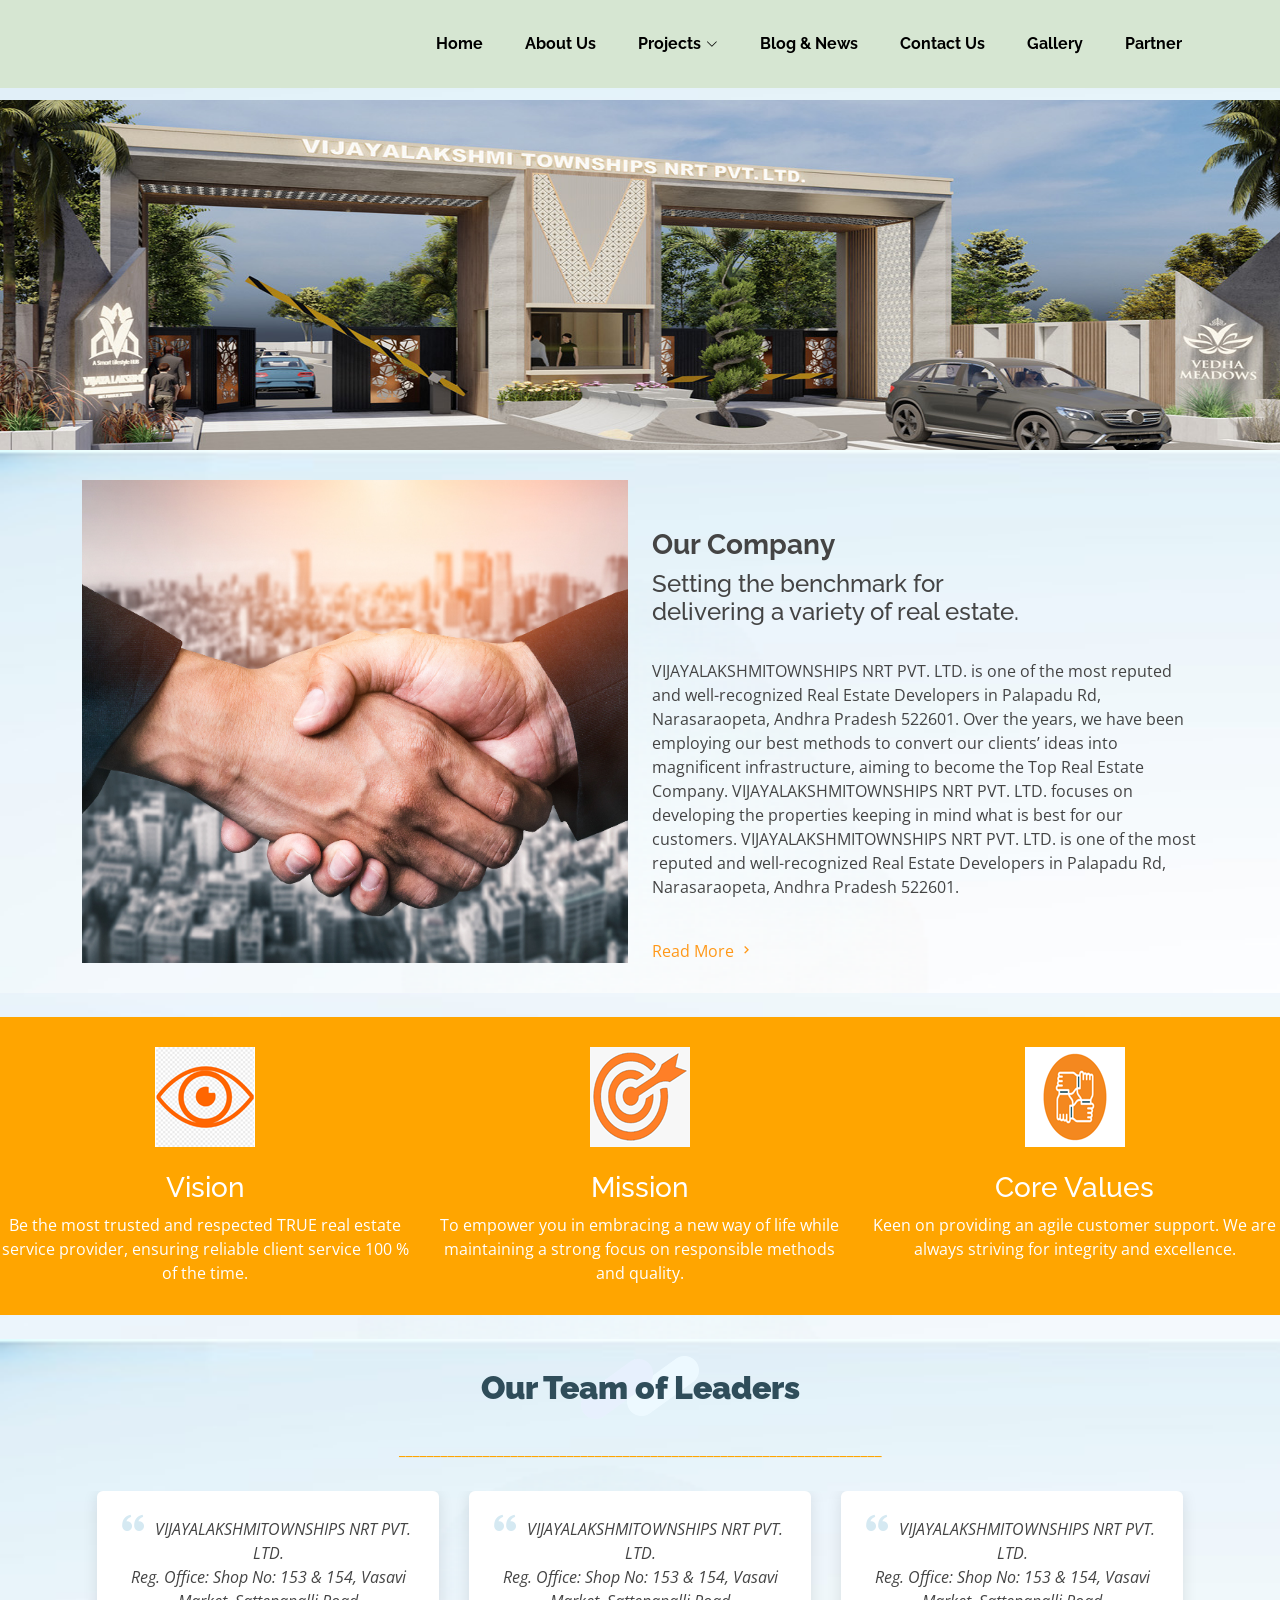
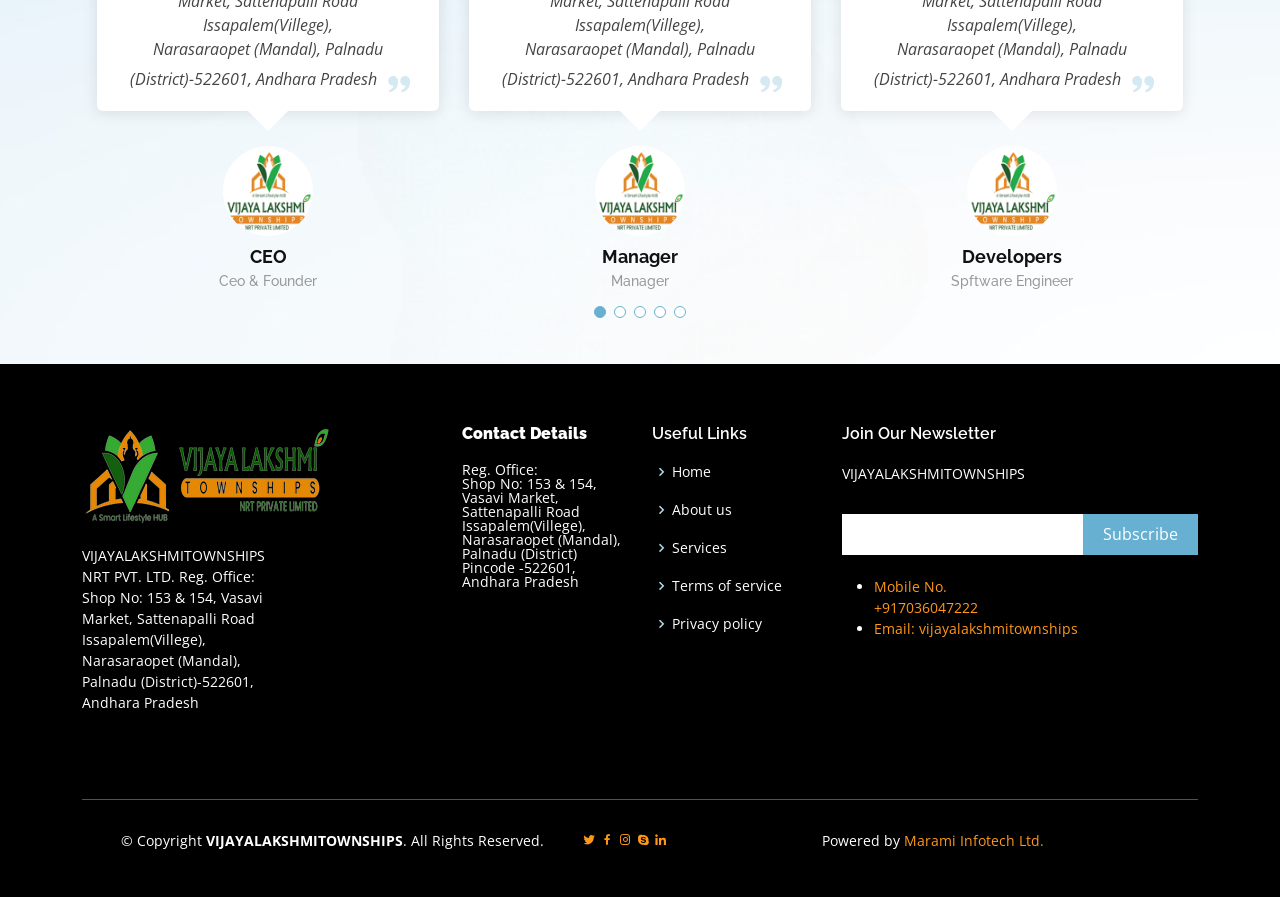
==== aboutus.html @ c3c2157d "AvaniTheme Avanai Theme" ====
<!DOCTYPE html>
<html lang="en">

<head>
  <meta charset="utf-8">
  <meta content="width=device-width, initial-scale=1.0" name="viewport">

  <title>VIJAYALAKSHMITOWNSHIPS NRT PVT. LTD.</title>
  <meta content="" name="description">
  <meta content="" name="keywords">

  <!-- Favicons -->
  <link href="assets/img/favicon.png" rel="icon">
  <link href="assets/img/apple-touch-icon.png" rel="apple-touch-icon">

  <!-- Google Fonts -->
  <link href="https://fonts.googleapis.com/css?family=Open+Sans:300,300i,400,400i,600,600i,700,700i|Raleway:300,300i,400,400i,500,500i,600,600i,700,700i|Poppins:300,300i,400,400i,500,500i,600,600i,700,700i" rel="stylesheet">

  <!-- Vendor CSS Files -->
  <link href="assets/vendor/aos/aos.css" rel="stylesheet">
  <link href="assets/vendor/bootstrap/css/bootstrap.min.css" rel="stylesheet">
  <link href="assets/vendor/bootstrap-icons/bootstrap-icons.css" rel="stylesheet">
  <link href="assets/vendor/boxicons/css/boxicons.min.css" rel="stylesheet">
  <link href="assets/vendor/glightbox/css/glightbox.min.css" rel="stylesheet">
  <link href="assets/vendor/swiper/swiper-bundle.min.css" rel="stylesheet">

  <!-- Template Main CSS File -->
  <link href="assets/css/style.css" rel="stylesheet">

  <!-- =======================================================
  * Template Name: Squadfree - v4.8.1
  * Template URL: https://bootstrapmade.com/squadfree-free-bootstrap-template-creative/
  * Author: BootstrapMade.com
  * License: https://bootstrapmade.com/license/
  ======================================================== -->
</head>

<body style="background-image: url('assets/img/Home/bbbb.png');">


  <!-- ======= Header ======= -->
  <header id="header" class="fixed-top">
    <div class="container d-flex align-items-center justify-content-between">


      <div class="logo">
        <h1 class="text-light">
          <!-- <a href="index.html"><span><img src="apple-touch-icon.png"></span></a></h1> -->
        <!-- Uncomment below if you prefer to use an image logo -->
        <a href="index.html"><img src="assets/img/logo.png" alt="" class="img-fluid"></a>
      </div>

      <nav id="navbar" class="navbar">
        <ul>
          <li><a class="nav-link scrollto active" href="index.html">Home</a></li>
          <li><a class="nav-link scrollto" href="aboutus.html">About Us</a></li>
          <li class="dropdown">
            <a href="Projects.html"><span>Projects</span> <i class="bi bi-chevron-down"></i></a>
            <ul>
              <li><a href="Projects.html">OnGoing Projects</a></li>
              <!-- <li class="dropdown"><a href="#"><span>Deep Drop Down</span> <i class="bi bi-chevron-right"></i></a>
                <ul>
                  <li><a href="#">Deep Drop Down 1</a></li>
                  <li><a href="#">Deep Drop Down 2</a></li>
                  <li><a href="#">Deep Drop Down 3</a></li>
                  <li><a href="#">Deep Drop Down 4</a></li>
                  <li><a href="#">Deep Drop Down 5</a></li>
                </ul>
              </li> -->
              <li><a href="Projects.html">Completed Projects</a></li>
              <!-- <li><a href="#">Drop Down 3</a></li>
              <li><a href="#">Drop Down 4</a></li>     -->
            </ul>
          </li>
          <li><a class="nav-link scrollto" href="BlogNews.html">Blog & News</a></li>
          <li><a class="nav-link scrollto" href="ContactUs.html">Contact Us</a></li>
          
          <li><a class="nav-link scrollto" href="Gallery.html">Gallery</a></li>
          <!-- <li class="dropdown"><a href="#"><span>Resale </span> <i class="bi bi-chevron-down"></i></a>
            <ul>
              <li><a href="#">Drop Down 1</a></li>
              <li class="dropdown"><a href="#"><span>Deep Drop Down</span> <i class="bi bi-chevron-right"></i></a>
                <ul>
                  <li><a href="#">Deep Drop Down 1</a></li>
                  <li><a href="#">Deep Drop Down 2</a></li>
                  <li><a href="#">Deep Drop Down 3</a></li>
                  <li><a href="#">Deep Drop Down 4</a></li>
                  <li><a href="#">Deep Drop Down 5</a></li>
                </ul>
              </li>
              <li><a href="#">Drop Down 2</a></li>
              <li><a href="#">Drop Down 3</a></li>
              <li><a href="#">Drop Down 4</a></li>
            </ul>
          </li> -->
          <!-- <li><a class="nav-link scrollto" href="#">Careers</a></li> -->
          
          <li><a class="nav-link scrollto" href="#">Partner</a></li>
        </ul>
        <i class="bi bi-list mobile-nav-toggle"></i>
      </nav><!-- .navbar -->

    </div>
  </header>
  <!-- End Header -->

<!-- ======= Hero Section ======= -->
  

  <!-- <img src="assets/img/Home/common1.png"  height="100" width="100%" alt=""> -->

  
    <!-- End Hero -->



  <main id="main">
    <img src="assets/img/Home/common.png"  style="height: 350px;margin-top: 100px;" height="100" width="100%" alt="" >


       <!-- ======= About Section ======= -->
       <section id="about" style="background-image: url('assets/img/Home/bbbb.png');">
        <div class="container">
              <div class="row showcase-section">
                <div class="col-md-6">
                  
                  <img src="assets/img/Home/about - Copy.jpg" height="100%" width="100%" alt=""><br>
                </div>
  
                <br>  
                <div class="col-md-6">
                  <div class="about-text"><br><br>
                    <h3><b>Our <span class="color">Company</span></b></h3>
                    <h4>Setting the benchmark for <br>delivering a variety of real estate.</h4><br>
                    <p> VIJAYALAKSHMITOWNSHIPS NRT PVT. LTD. is one of the most reputed and well-recognized Real Estate Developers in Palapadu Rd, 
                      Narasaraopeta, Andhra Pradesh 522601.      
                      Over the years, we have been employing our best methods to convert our clients’ ideas into magnificent infrastructure, 
                      aiming to become the Top Real Estate Company. VIJAYALAKSHMITOWNSHIPS NRT PVT. LTD. focuses on developing the properties keeping in mind 
                      what is best for our customers.
                      VIJAYALAKSHMITOWNSHIPS NRT PVT. LTD. is one of the most reputed and well-recognized Real Estate Developers in Palapadu Rd, 
                      Narasaraopeta, Andhra Pradesh 522601.
                      </p>		<br>	
                      
                      <div>
                        
                        <a href="aboutus.html" >Read More <i class="bx bx-chevron-right"></i> </a>				<br>						
                      </div>
                  </div>
                </div>
              </div>
            </div>
          
        </div>
      </section> <br>
      <!-- End About Section -->

          <!-- ======= Services Section ======= -->
          <section id="about" style="background-color: orange;" >
            <div class="row">
              <div class="col-md-4" style="text-align:center;color:white;">
                <img src="assets/img/Home/vision.png"><br><br>
                <h3>Vision</h3>
                  Be the most trusted and respected TRUE real estate service provider, ensuring reliable client service 100 % of the time.
              </div>
              <div class="col-md-4" style="text-align:center;color:white;">
                <img src="assets/img/Home/mission.png"><br><br>
                <h3>Mission</h3>
                 To empower you in embracing a new way of life while maintaining a strong focus on responsible methods and quality.
              </div>
              <div class="col-md-4" style="text-align:center;color:white;">
                <img src="assets/img/Home/core.png"><br><br>
                <h3>Core Values</h3>
                    Keen on providing an agile customer support. We are always striving for integrity and excellence.
              </div>
            </div>
                  
          </section>
     
    </section><br>
    <!-- End Services Section -->
      
<!-- ======= Testimonials Section ======= -->
<section id="testimonials" class="testimonials section-bg" style="background-image: url('assets/img/Home/bbbb.png');">
  <div class="container">

    <div class="section-title" data-aos="fade-in" data-aos-delay="100">
      <h2><b>Our Team of Leaders</b></h2>
      <p style="color: orange;">
        <b>_____________________________________________________________________</b></p>
    </div>

    <div class="testimonials-slider swiper" data-aos="fade-up" data-aos-delay="100">
      <div class="swiper-wrapper">

        <div class="swiper-slide">
          <div class="testimonial-item">
            <p>
              <i class="bx bxs-quote-alt-left quote-icon-left"></i>
              VIJAYALAKSHMITOWNSHIPS NRT PVT. LTD.<br>
        Reg. Office: Shop No: 153 & 154, Vasavi Market, Sattenapalli Road Issapalem(Villege),<br>
        Narasaraopet (Mandal), Palnadu (District)-522601, Andhara Pradesh
              <i class="bx bxs-quote-alt-right quote-icon-right"></i>
            </p>
            <img src="assets/img/testimonials/testimonials-1.jpg" class="testimonial-img" alt="">
            <h3>CEO</h3>
            <h4>Ceo &amp; Founder</h4>
          </div>
        </div><!-- End testimonial item -->

        <div class="swiper-slide">
          <div class="testimonial-item">
            <p>
              <i class="bx bxs-quote-alt-left quote-icon-left"></i>
              VIJAYALAKSHMITOWNSHIPS NRT PVT. LTD.<br>
        Reg. Office: Shop No: 153 & 154, Vasavi Market, Sattenapalli Road Issapalem(Villege),<br>
        Narasaraopet (Mandal), Palnadu (District)-522601, Andhara Pradesh
              <i class="bx bxs-quote-alt-right quote-icon-right"></i>
            </p>
            <img src="assets/img/testimonials/testimonials-2.jpg" class="testimonial-img" alt="">
            <h3>Manager</h3>
            <h4>Manager</h4>
          </div>
        </div><!-- End testimonial item -->

        <div class="swiper-slide">
          <div class="testimonial-item">
            <p>
              <i class="bx bxs-quote-alt-left quote-icon-left"></i>
              VIJAYALAKSHMITOWNSHIPS NRT PVT. LTD.<br>
        Reg. Office: Shop No: 153 & 154, Vasavi Market, Sattenapalli Road Issapalem(Villege),<br>
        Narasaraopet (Mandal), Palnadu (District)-522601, Andhara Pradesh
              <i class="bx bxs-quote-alt-right quote-icon-right"></i>
            </p>
            <img src="assets/img/testimonials/testimonials-3.jpg" class="testimonial-img" alt="">
            <h3>Developers</h3>
            <h4>Spftware Engineer</h4>
          </div>
        </div><!-- End testimonial item -->

        <div class="swiper-slide">
          <div class="testimonial-item">
            <p>
              <i class="bx bxs-quote-alt-left quote-icon-left"></i>
              VIJAYALAKSHMITOWNSHIPS NRT PVT. LTD.<br>
        Reg. Office: Shop No: 153 & 154, Vasavi Market, Sattenapalli Road Issapalem(Villege),<br>
        Narasaraopet (Mandal), Palnadu (District)-522601, Andhara Pradesh
              <i class="bx bxs-quote-alt-right quote-icon-right"></i>
            </p>
            <img src="assets/img/testimonials/testimonials-4.jpg" class="testimonial-img" alt="">
            <h3>Dr. XYZ</h3>
            <h4>Doctor</h4>
          </div>
        </div><!-- End testimonial item -->

        <div class="swiper-slide">
          <div class="testimonial-item">
            <p>
              <i class="bx bxs-quote-alt-left quote-icon-left"></i>
              VIJAYALAKSHMITOWNSHIPS NRT PVT. LTD.<br>
              Reg. Office: Shop No: 153 & 154, Vasavi Market, Sattenapalli Road Issapalem(Villege),<br>
              Narasaraopet (Mandal), Palnadu (District)-522601, Andhara Pradesh
              <i class="bx bxs-quote-alt-right quote-icon-right"></i>
            </p>
            <img src="assets/img/testimonials/testimonials-5.jpg" class="testimonial-img" alt="">
            <h3>ABC</h3>
            <h4>Engineer</h4>
          </div>
        </div><!-- End testimonial item -->

      </div>
      <div class="swiper-pagination">
        
      </div>
    </div>

  </div>
</section>
<!-- End Testimonials Section -->


  
  <!-- ======= Footer ======= -->
  <footer id="footer">
    <div class="footer-top">
      <div class="container">
        <div class="row">

          <!-- <div class="col-lg-4 col-md-6">
            <div class="footer-info">
              <h3>VIJAYALAKSHMITOWNSHIPS</h3>
              <p class="pb-3"><em>Reg. Office: Shop No: 153 & 154, Vasavi Market, Sattenapalli Road
                Issapalem(Villege), Narasaraopet (Mandal), Palnadu (District)-522601, Andhara Pradesh</em></p>
              <p>
                <strong>Phone:</strong> +917036047222 , 7036047333<br>
                <strong>Email:</strong> info@vijayalakshmitownships.com<br>
              </p>
              <div class="social-links mt-3">
                <a href="#" class="twitter"><i class="bx bxl-twitter"></i></a>
                <a href="#" class="facebook"><i class="bx bxl-facebook"></i></a>
                <a href="#" class="instagram"><i class="bx bxl-instagram"></i></a>
                <a href="#" class="google-plus"><i class="bx bxl-skype"></i></a>
                <a href="#" class="linkedin"><i class="bx bxl-linkedin"></i></a>
              </div>
            </div>
          </div> -->
          <div class="col-lg-2 col-md-6 footer-links">
            
             <img src="assets/img/logot.png" class="testimonial-img" alt="" ><br>
            <ul>
              <li>
              
                <p>
                  <br>
                  VIJAYALAKSHMITOWNSHIPS NRT PVT. LTD.
                  Reg. Office: Shop No: 153 & 154, Vasavi Market, Sattenapalli Road Issapalem(Villege),
                  Narasaraopet (Mandal), Palnadu (District)-522601, Andhara Pradesh
                </p>
                </li>
              
            </ul>
          </div>

          <div class="col-lg-2 col-md-6 footer-links"></div>

          <div class="col-lg-2 col-md-6 footer-links">
            <h4><b> Contact Details</b></h4>
            <ul>
              <li><a href="https://goo.gl/maps/hcLhwtPkvPHZro9MA">Reg. Office: <br>
                Shop No: 153 & 154, <br>
                Vasavi Market, <br>
                Sattenapalli Road<br>
                Issapalem(Villege), <br>
                Narasaraopet (Mandal),<br>
                Palnadu (District)<br>
                Pincode -522601,<br>
                 Andhara Pradesh</a></li>
              <!-- <li>
                
                <a href="tel:+917036047222">Mobile No.<br>+917036047222</a></li>
              <li>
               
                <a href="mailto:info@vijayalakshmitownships.com">Email: vijayalakshmitownships</a><br></li> -->
            </ul>
            
          </div>
          <div class="col-lg-2 col-md-6 footer-links">
            <h4>Useful Links</h4>
            <ul>
              <li><i class="bx bx-chevron-right"></i> <a href="#">Home</a></li>
              <li><i class="bx bx-chevron-right"></i> <a href="#">About us</a></li>
              <li><i class="bx bx-chevron-right"></i> <a href="#">Services</a></li>
              <li><i class="bx bx-chevron-right"></i> <a href="#">Terms of service</a></li>
              <li><i class="bx bx-chevron-right"></i> <a href="#">Privacy policy</a></li>
            </ul>
          </div>

          <!-- <div class="col-lg-2 col-md-6 footer-links">
            <h4>Our Services</h4>
            <ul>
              <li><i class="bx bx-chevron-right"></i> <a href="#">Web Design</a></li>
              <li><i class="bx bx-chevron-right"></i> <a href="#">Web Development</a></li>
              <li><i class="bx bx-chevron-right"></i> <a href="#">Product Management</a></li>
              <li><i class="bx bx-chevron-right"></i> <a href="#">Marketing</a></li>
              <li><i class="bx bx-chevron-right"></i> <a href="#">Graphic Design</a></li>
            </ul>
          </div> -->

          <div class="col-lg-4 col-md-6 footer-newsletter">
            <h4>Join Our Newsletter</h4>
            <p>VIJAYALAKSHMITOWNSHIPS</p>
            <form action="" method="post">
              <input type="email" name="email"><input type="submit" value="Subscribe">
            </form>
            <div>
              <ul>
                <br>
              <li>
                <!-- <i class="bx bx-chevron-right"></i> -->
                <a href="tel:+917036047222">Mobile No.<br>+917036047222</a></li>
              <li>
                <!-- <i class="bx bx-chevron-right"></i>  -->
                <a href="mailto:info@vijayalakshmitownships.com">Email: vijayalakshmitownships</a><br></li>
              </ul>
            </div>
          
            <!-- <div class="social-links mt-3">
              <a href="#" class="twitter"><i class="bx bxl-twitter"></i></a>
              <a href="#" class="facebook"><i class="bx bxl-facebook"></i></a>
              <a href="#" class="instagram"><i class="bx bxl-instagram"></i></a>
              <a href="#" class="google-plus"><i class="bx bxl-skype"></i></a>
              <a href="#" class="linkedin"><i class="bx bxl-linkedin"></i></a>
            </div> -->
          </div>

        </div>
      </div>
    </div>

    
    <div class="container">
      <div class="copyright">
        <div style="display: flex;">
          <div style="flex-grow: 1;">&copy; Copyright <strong><span>VIJAYALAKSHMITOWNSHIPS</span></strong>. All Rights Reserved.</div>
          <div class="social-links">
            <a href="#" class="twitter"><i class="bx bxl-twitter"></i></a>
            <a href="#" class="facebook"><i class="bx bxl-facebook"></i></a>
            <a href="#" class="instagram"><i class="bx bxl-instagram"></i></a>
            <a href="#" class="google-plus"><i class="bx bxl-skype"></i></a>
            <a href="#" class="linkedin"><i class="bx bxl-linkedin"></i></a>
          </div>
           <div style="flex-grow: 4;">Powered by <a href="https://marami.biz/">Marami Infotech Ltd. </p></div>
      
      </div>
    </div>

  </footer><!-- End Footer -->

  <a href="#" class="back-to-top d-flex align-items-center justify-content-center"><i class="bi bi-arrow-up-short"></i></a>

  <!-- Vendor JS Files -->
  <script src="assets/vendor/purecounter/purecounter_vanilla.js"></script>
  <script src="assets/vendor/aos/aos.js"></script>
  <script src="assets/vendor/bootstrap/js/bootstrap.bundle.min.js"></script>
  <script src="assets/vendor/glightbox/js/glightbox.min.js"></script>
  <script src="assets/vendor/isotope-layout/isotope.pkgd.min.js"></script>
  <script src="assets/vendor/swiper/swiper-bundle.min.js"></script>
  <script src="assets/vendor/php-email-form/validate.js"></script>

  <!-- Template Main JS File -->
  <script src="assets/js/main.js"></script>

</body>

</html>
---- assets/css/style.css ----
/**
* Template Name: Squadfree - v4.8.1
* Template URL: https://bootstrapmade.com/squadfree-free-bootstrap-template-creative/
* Author: BootstrapMade.com
* License: https://bootstrapmade.com/license/
*/

/*--------------------------------------------------------------
# General
--------------------------------------------------------------*/
body {
  font-family: "Open Sans", sans-serif;
  color: #444444;
}

a {
  text-decoration: none;
  color: #ff9818;
}

a:hover {
  color: #ff9818;
  text-decoration: none;
}

h1,
h2,
h3,
h4,
h5,
h6 {
  font-family: "Raleway", sans-serif;
}

#main {
  margin-top: 0px;
}

/*--------------------------------------------------------------
# Back to top button
--------------------------------------------------------------*/
.back-to-top {
  position: fixed;
  visibility: hidden;
  opacity: 0;
  right: 15px;
  bottom: 15px;
  z-index: 998;
  background: #ff9818;
  width: 40px;
  height: 40px;
  border-radius: 50px;
  transition: all 0.4s;
}

.back-to-top i {
  font-size: 24px;
  color: #fff;
  line-height: 0;
}

.back-to-top:hover {
  background: #ff9818;
  color: #fff;
}

.back-to-top.active {
  visibility: visible;
  opacity: 1;
}

/*--------------------------------------------------------------
# Disable aos animation delay on mobile devices
--------------------------------------------------------------*/
@media screen and (max-width: 768px) {
  [data-aos-delay] {
    transition-delay: 0 !important;
  }
}

/*--------------------------------------------------------------
# Header
--------------------------------------------------------------*/
#header {
  transition: all 0.5s;
  z-index: 997;
  transition: all 0.5s;
  padding: 24px 0;
  background: rgb(214, 230, 210);
}

#header.header-transparent {
  background: transparent;
}

#header.header-scrolled {
  background: #f8bb71;
  padding: 12px;
}

#header .logo h1 {
  font-size: 24px;
  margin: 0;
  line-height: 1;
  font-weight: 1000;
  letter-spacing: 1px;
  font-family: "Poppins", sans-serif;
  text-transform: uppercase;
}

#header .logo h1 a,
#header .logo h1 a:hover {
  color: #fff;
  text-decoration: none;
}

#header .logo img {
  padding: 0;
  margin: 0;
  max-height: 70px;
}

@media (max-width: 768px) {
  #header.header-scrolled {
    padding: 15px 0;
  }
}

/*--------------------------------------------------------------
# Navigation Menu
--------------------------------------------------------------*/
/**
* Desktop Navigation 
*/
.navbar {
  padding: 0;
}

.navbar ul {
  margin: 0;
  padding: 0;
  display: flex;
  list-style: none;
  align-items: center;
}

.navbar li {
  position: relative;
}

.navbar a,
.navbar a:focus {
  display: flex;
  align-items: center;
  justify-content: space-between;
  padding: 8px 16px;
  margin-left: 10px;
  font-family: "Raleway", sans-serif;
  font-size: 16px;
  font-weight: 700;
  color: #000;
  white-space: nowrap;
  transition: 0.8s;
}

.navbar a i,
.navbar a:focus i {
  font-size: 12px;
  line-height: 0;
  margin-left: 5px;
}

.navbar a:hover,
.navbar .active,
.navbar .active:focus,
.navbar li:hover>a {
  background: rgb(255 255 255 / 0%);
}

.navbar .dropdown ul {
  display: block;
  position: absolute;
  left: 10px;
  top: calc(100% + 30px);
  margin: 0;
  padding: 10px 0;
  z-index: 99;
  opacity: 0;
  visibility: hidden;
  background: #fff;
  box-shadow: 0px 0px 30px rgba(127, 137, 161, 0.25);
  transition: 0.3s;
}

.navbar .dropdown ul li {
  min-width: 200px;
}

.navbar .dropdown ul a {
  padding: 10px 20px;
  font-size: 15px;
  text-transform: none;
  font-weight: 600;
  color: #2f4d5a;
}

.navbar .dropdown ul a i {
  font-size: 12px;
}

.navbar .dropdown ul a:hover,
.navbar .dropdown ul .active:hover,
.navbar .dropdown ul li:hover>a {
  color: #ff9818;
}

.navbar .dropdown:hover>ul {
  opacity: 1;
  top: 100%;
  visibility: visible;
}

.navbar .dropdown .dropdown ul {
  top: 0;
  left: calc(100% - 30px);
  visibility: hidden;
}

.navbar .dropdown .dropdown:hover>ul {
  opacity: 1;
  top: 0;
  left: 100%;
  visibility: visible;
}

@media (max-width: 1366px) {
  .navbar .dropdown .dropdown ul {
    left: -90%;
  }

  .navbar .dropdown .dropdown:hover>ul {
    left: -100%;
  }
}

/**
* Mobile Navigation 
*/
.mobile-nav-toggle {
  color: #fff;
  font-size: 28px;
  cursor: pointer;
  display: none;
  line-height: 0;
  transition: 0.5s;
}

@media (max-width: 991px) {
  .mobile-nav-toggle {
    display: block;
  }

  .navbar ul {
    display: none;
  }
}

.navbar-mobile {
  position: fixed;
  overflow: hidden;
  top: 0;
  right: 0;
  left: 0;
  bottom: 0;
  background: #ff9818;
  transition: 0.3s;
}

.navbar-mobile .mobile-nav-toggle {
  position: absolute;
  top: 15px;
  right: 15px;
}

.navbar-mobile ul {
  display: block;
  position: absolute;
  top: 55px;
  right: 15px;
  bottom: 15px;
  left: 15px;
  padding: 10px 0;
  background-color: #fff;
  overflow-y: auto;
  transition: 0.3s;
}

.navbar-mobile a,
.navbar-mobile a:focus {
  padding: 10px 20px;
  font-size: 15px;
  color: #2f4d5a;
}

.navbar-mobile a:hover,
.navbar-mobile .active,
.navbar-mobile li:hover>a {
  color: #ff9818;
}

.navbar-mobile .getstarted,
.navbar-mobile .getstarted:focus {
  margin: 15px;
}

.navbar-mobile .dropdown ul {
  position: static;
  display: none;
  margin: 10px 20px;
  padding: 10px 0;
  z-index: 99;
  opacity: 1;
  visibility: visible;
  background: #fff;
  box-shadow: 0px 0px 30px rgba(127, 137, 161, 0.25);
}

.navbar-mobile .dropdown ul li {
  min-width: 200px;
}

.navbar-mobile .dropdown ul a {
  padding: 10px 20px;
}

.navbar-mobile .dropdown ul a i {
  font-size: 12px;
}

.navbar-mobile .dropdown ul a:hover,
.navbar-mobile .dropdown ul .active:hover,
.navbar-mobile .dropdown ul li:hover>a {
  color: #67b0d1;
}

.navbar-mobile .dropdown>.dropdown-active {
  display: block;
}

/*--------------------------------------------------------------
# Hero Section
--------------------------------------------------------------*/
#hero {
  width: 100%;
  height: 100vh;
  background: linear-gradient(rgba(55, 142, 181, 0.5), rgba(55, 142, 181, 0.2)), url("../img/hero-bg.jpg") top center;
  background-size: cover;
  position: relative;
  margin-bottom: -90px;
}

#hero .hero-container {
  position: absolute;
  bottom: 0;
  top: 0;
  left: 0;
  right: 0;
  display: flex;
  justify-content: center;
  align-items: center;
  flex-direction: column;
  text-align: center;
}

#hero h1 {
  margin: 0 0 10px 0;
  font-size: 50px;
  font-weight: 200;
  line-height: 56px;
  text-transform: uppercase;
  color: #fff;
  text-shadow: -1px 0 2px #2f4d5a;
}

#hero h2 {
  color: #fff;
  margin-bottom: 50px;
  font-size: 20px;
  text-transform: uppercase;
  font-weight: 200;
  text-shadow: -1px 0 2px #2f4d5a;
}

#hero .btn-get-started {
  font-size: 36px;
  display: inline-block;
  padding: 4px 0;
  border-radius: 50px;
  transition: 0.3s ease-in-out;
  margin: 10px;
  width: 64px;
  height: 64px;
  text-align: center;
  border: 2px solid #fff;
  color: #fff;
}

#hero .btn-get-started:hover {
  padding-top: 8px;
  background: rgba(255, 255, 255, 0.15);
}

@media (min-width: 1024px) {
  #hero {
    background-attachment: fixed;
  }
}

@media (max-width: 768px) {
  #hero h1 {
    font-size: 28px;
    line-height: 36px;
  }

  #hero h2 {
    font-size: 18px;
    line-height: 24px;
    margin-bottom: 30px;
  }
}

/*--------------------------------------------------------------
# Sections General
--------------------------------------------------------------*/
section {
  padding: 30px 0;
  overflow: hidden;
}

.section-bg {
  background-color: #f4f9fc;
}

.section-title {
  text-align: center;
  padding-bottom: 30px;
}

.section-title h2 {
  font-size: 32px;
  font-weight: bold;
  position: relative;
  margin-bottom: 30px;
  color: #2f4d5a;
  z-index: 2;
}

.section-title h2::after {
  content: "";
  position: absolute;
  left: 50%;
  top: 50%;
  transform: translate(-50%, -50%);
  width: 122px;
  height: 66px;
  background: url(../img/section-title-bg.png) no-repeat;
  z-index: -1;
}

.section-title p {
  margin-bottom: 0;
}

/*--------------------------------------------------------------
# Breadcrumbs
--------------------------------------------------------------*/
.breadcrumbs {
  padding: 15px 0;
  background-color: #f8fbfd;
  min-height: 40px;
}

.breadcrumbs h2 {
  font-size: 24px;
  font-weight: 300;
}

.breadcrumbs ol {
  display: flex;
  flex-wrap: wrap;
  list-style: none;
  padding: 0;
  margin: 0;
  font-size: 14px;
}

.breadcrumbs ol li+li {
  padding-left: 10px;
}

.breadcrumbs ol li+li::before {
  display: inline-block;
  padding-right: 10px;
  color: #6c757d;
  content: "/";
}

@media (max-width: 768px) {
  .breadcrumbs .d-flex {
    display: block !important;
  }

  .breadcrumbs ol {
    display: block;
  }

  .breadcrumbs ol li {
    display: inline-block;
  }
}

/*--------------------------------------------------------------
# About
--------------------------------------------------------------*/
.about {
  background: url("../img/about-bg.jpg") center center no-repeat;
  background-size: cover;
  padding: 60px 0;
  position: relative;
}

.about::before {
  content: "";
  position: absolute;
  left: 0;
  right: 0;
  top: 0;
  bottom: 0;
  background: rgba(255, 255, 255, 0.75);
  z-index: 9;
}

.about .container {
  position: relative;
  z-index: 10;
}

.about .content {
  padding: 30px 30px 30px 0;
}

.about .content h3 {
  font-weight: 700;
  font-size: 34px;
  color: #2f4d5a;
  margin-bottom: 30px;
}

.about .content p {
  margin-bottom: 30px;
}

.about .content .about-btn {
  display: inline-block;
  background: #67b0d1;
  padding: 6px 44px 8px 30px;
  color: #fff;
  border-radius: 50px;
  transition: 0.3s;
  position: relative;
}

.about .content .about-btn i {
  font-size: 18px;
  position: absolute;
  right: 18px;
  top: 9px;
}

.about .content .about-btn:hover {
  background: #7bbad7;
}

.about .icon-boxes .icon-box {
  margin-top: 30px;
}

.about .icon-boxes .icon-box i {
  font-size: 40px;
  color: #67b0d1;
  margin-bottom: 10px;
}

.about .icon-boxes .icon-box h4 {
  font-size: 20px;
  font-weight: 700;
  margin: 0 0 10px 0;
}

.about .icon-boxes .icon-box p {
  font-size: 15px;
  color: #848484;
}

@media (max-width: 1200px) {
  .about .content {
    padding-right: 0;
  }
}

@media (max-width: 768px) {
  .about {
    text-align: center;
  }
}

/*--------------------------------------------------------------
# Services
--------------------------------------------------------------*/
.services .icon-box {
  padding: 20px;
  position: relative;
  overflow: hidden;
  background: #fff;
  box-shadow: 0 0 29px 0 rgba(68, 88, 144, 0.12);
  transition: all 0.3s ease-in-out;
  border-radius: 6px;
  z-index: 1;
}

.services .icon-box::before {
  content: "";
  position: absolute;
  background: white;
  right: 0;
  left: 0;
  bottom: 0;
  top: 100%;
  transition: all 0.3s;
  z-index: -1;
}

.services .icon-box:hover::before {
  background: #67b0d1;
  top: 0;
  border-radius: 0px;
}

.services .icon {
  margin-bottom: 15px;
}

.services .icon i {
  font-size: 48px;
  line-height: 1;
  color: #67b0d1;
  transition: all 0.3s ease-in-out;
}

.services .title {
  font-weight: 700;
  margin-bottom: 15px;
  font-size: 18px;
}

.services .title a {
  color: #111;
}

.services .description {
  font-size: 15px;
  line-height: 28px;
  margin-bottom: 0;
}

.services .icon-box:hover .title a,
.services .icon-box:hover .description {
  color: #fff;
}

.services .icon-box:hover .icon i {
  color: #fff;
}

/*--------------------------------------------------------------
# Counts
--------------------------------------------------------------*/
.counts {
  padding-bottom: 30px;
}

.counts .count-box {
  padding: 30px;
  width: 100%;
}

.counts .count-box i {
  display: block;
  font-size: 44px;
  color: #67b0d1;
  float: left;
  line-height: 0;
}

.counts .count-box span {
  font-size: 48px;
  line-height: 40px;
  display: block;
  font-weight: 700;
  color: #2f4d5a;
  margin-left: 60px;
}

.counts .count-box p {
  padding: 15px 0 0 0;
  margin: 0 0 0 60px;
  font-family: "Raleway", sans-serif;
  font-size: 14px;
  color: #49788c;
}

.counts .count-box a {
  font-weight: 600;
  display: block;
  margin-top: 20px;
  color: #49788c;
  font-size: 15px;
  font-family: "Poppins", sans-serif;
  transition: ease-in-out 0.3s;
}

.counts .count-box a:hover {
  color: #6e9fb4;
}

/*--------------------------------------------------------------
# Cta
--------------------------------------------------------------*/
.cta {
  background: linear-gradient(rgba(103, 176, 209, 0.8), rgba(103, 176, 209, 0.8)), url("../img/cta-bg.jpg") fixed center center;
  background-size: cover;
  padding: 60px 0;
}

.cta h3 {
  color: #fff;
  font-size: 28px;
  font-weight: 700;
}

.cta p {
  color: #fff;
}

.cta .cta-btn {
  font-family: "Raleway", sans-serif;
  text-transform: uppercase;
  font-weight: 500;
  font-size: 16px;
  letter-spacing: 1px;
  display: inline-block;
  padding: 8px 28px;
  border-radius: 25px;
  transition: 0.5s;
  margin-top: 10px;
  border: 2px solid rgba(255, 255, 255, 0.5);
  color: #fff;
}

.cta .cta-btn:hover {
  border-color: #fff;
}

/*--------------------------------------------------------------
# Portfolio
--------------------------------------------------------------*/
.portfolio .portfolio-item {
  margin-bottom: 30px;
}

.portfolio #portfolio-flters {
  padding: 0;
  margin: 0 auto 35px auto;
  list-style: none;
  text-align: center;
  background: #ecf5f9;
  border-radius: 50px;
  padding: 2px 15px;
}

.portfolio #portfolio-flters li {
  cursor: pointer;
  display: inline-block;
  padding: 10px 15px 8px 15px;
  font-size: 14px;
  font-weight: 600;
  line-height: 1;
  text-transform: uppercase;
  color: #2f4d5a;
  margin-bottom: 5px;
  transition: all 0.3s ease-in-out;
}

.portfolio #portfolio-flters li:hover,
.portfolio #portfolio-flters li.filter-active {
  color: #67b0d1;
}

.portfolio #portfolio-flters li:last-child {
  margin-right: 0;
}

.portfolio .portfolio-wrap {
  transition: 0.3s;
  position: relative;
  overflow: hidden;
  z-index: 1;
}

.portfolio .portfolio-wrap::before {
  content: "";
  background: rgba(255, 255, 255, 0.5);
  position: absolute;
  left: 0;
  right: 0;
  top: 0;
  bottom: 0;
  transition: all ease-in-out 0.3s;
  z-index: 2;
  opacity: 0;
}

.portfolio .portfolio-wrap .portfolio-links {
  opacity: 1;
  left: 0;
  right: 0;
  bottom: -60px;
  z-index: 3;
  position: absolute;
  transition: all ease-in-out 0.3s;
  display: flex;
  justify-content: center;
}

.portfolio .portfolio-wrap .portfolio-links a {
  color: #fff;
  font-size: 28px;
  text-align: center;
  background: rgba(103, 176, 209, 0.75);
  transition: 0.3s;
  width: 50%;
}

.portfolio .portfolio-wrap .portfolio-links a:hover {
  background: rgba(103, 176, 209, 0.95);
}

.portfolio .portfolio-wrap .portfolio-links a+a {
  border-left: 1px solid #8ec4dd;
}

.portfolio .portfolio-wrap:hover::before {
  top: 0;
  left: 0;
  right: 0;
  bottom: 0;
  opacity: 1;
}

.portfolio .portfolio-wrap:hover .portfolio-links {
  opacity: 1;
  bottom: 0;
}

/*--------------------------------------------------------------
# Portfolio Details
--------------------------------------------------------------*/
.portfolio-details {
  padding-top: 40px;
}

.portfolio-details .portfolio-details-slider img {
  width: 100%;
}

.portfolio-details .portfolio-details-slider .swiper-pagination {
  margin-top: 20px;
  position: relative;
}

.portfolio-details .portfolio-details-slider .swiper-pagination .swiper-pagination-bullet {
  width: 12px;
  height: 12px;
  background-color: #fff;
  opacity: 1;
  border: 1px solid #67b0d1;
}

.portfolio-details .portfolio-details-slider .swiper-pagination .swiper-pagination-bullet-active {
  background-color: #67b0d1;
}

.portfolio-details .portfolio-info {
  padding: 30px;
  box-shadow: 0px 0 30px rgba(47, 77, 90, 0.08);
}

.portfolio-details .portfolio-info h3 {
  font-size: 22px;
  font-weight: 700;
  margin-bottom: 20px;
  padding-bottom: 20px;
  border-bottom: 1px solid #eee;
}

.portfolio-details .portfolio-info ul {
  list-style: none;
  padding: 0;
  font-size: 15px;
}

.portfolio-details .portfolio-info ul li+li {
  margin-top: 10px;
}

.portfolio-details .portfolio-description {
  padding-top: 30px;
}

.portfolio-details .portfolio-description h2 {
  font-size: 26px;
  font-weight: 700;
  margin-bottom: 20px;
}

.portfolio-details .portfolio-description p {
  padding: 0;
}

/*--------------------------------------------------------------
# Testimonials
--------------------------------------------------------------*/
.testimonials .testimonials-carousel,
.testimonials .testimonials-slider {
  overflow: hidden;
}

.testimonials .testimonials-carousel,
.testimonials .testimonials-slider {
  overflow: hidden;
}

.testimonials .testimonial-item {
  box-sizing: content-box;
  text-align: center;
  min-height: 320px;
}

.testimonials .testimonial-item .testimonial-img {
  width: 90px;
  border-radius: 50%;
  margin: 0 auto;
}

.testimonials .testimonial-item h3 {
  font-size: 18px;
  font-weight: bold;
  margin: 10px 0 5px 0;
  color: #111;
}

.testimonials .testimonial-item h4 {
  font-size: 14px;
  color: #999;
  margin: 0;
}

.testimonials .testimonial-item .quote-icon-left,
.testimonials .testimonial-item .quote-icon-right {
  color: #d5e9f2;
  font-size: 26px;
}

.testimonials .testimonial-item .quote-icon-left {
  display: inline-block;
  left: -5px;
  position: relative;
}

.testimonials .testimonial-item .quote-icon-right {
  display: inline-block;
  right: -5px;
  position: relative;
  top: 10px;
}

.testimonials .testimonial-item p {
  font-style: italic;
  margin: 0 15px 15px 15px;
  padding: 20px;
  background: #fff;
  position: relative;
  margin-bottom: 35px;
  border-radius: 6px;
  box-shadow: 0px 2px 15px rgba(0, 0, 0, 0.1);
}

.testimonials .testimonial-item p::after {
  content: "";
  width: 0;
  height: 0;
  border-top: 20px solid #fff;
  border-right: 20px solid transparent;
  border-left: 20px solid transparent;
  position: absolute;
  bottom: -20px;
  left: calc(50% - 20px);
}

.testimonials .swiper-pagination {
  margin-top: 20px;
  position: relative;
}

.testimonials .swiper-pagination .swiper-pagination-bullet {
  width: 12px;
  height: 12px;
  background-color: #fff;
  opacity: 1;
  border: 1px solid #67b0d1;
}

.testimonials .swiper-pagination .swiper-pagination-bullet-active {
  background-color: #67b0d1;
}

/*--------------------------------------------------------------
# Team
--------------------------------------------------------------*/
.team .member {
  text-align: center;
  margin-bottom: 80px;
  position: relative;
}

.team .member .pic {
  overflow: hidden;
}

.team .member .member-info {
  position: absolute;
  top: 85%;
  left: 20px;
  right: 20px;
  background: #fff;
  padding: 20px 0;
  color: #2f4d5a;
  box-shadow: 0px 2px 15px rgba(0, 0, 0, 0.1);
  max-height: 95px;
  overflow: hidden;
  transition: max-height 0.5s ease-in-out;
}

.team .member:hover .member-info {
  max-height: 300px;
}

.team .member h4 {
  font-weight: 700;
  margin-bottom: 10px;
  font-size: 16px;
  color: #2f4d5a;
  position: relative;
  padding-bottom: 10px;
}

.team .member h4::after {
  content: "";
  position: absolute;
  display: block;
  width: 50px;
  height: 1px;
  background: #b1cbd7;
  bottom: 0;
  left: calc(50% - 25px);
}

.team .member span {
  font-style: italic;
  display: block;
  font-size: 13px;
}

.team .member .social {
  margin-top: 15px;
}

.team .member .social a {
  transition: color 0.3s;
  color: #52869d;
}

.team .member .social a:hover {
  color: #67b0d1;
}

.team .member .social i {
  font-size: 16px;
  margin: 0 2px;
}

@media (max-width: 992px) {
  .team .member {
    margin-bottom: 110px;
  }
}

/*--------------------------------------------------------------
# Contact
--------------------------------------------------------------*/
.contact {
  padding-bottom: 80px;
}

.contact .info-box {
  color: #444444;
  background: #fff;
  text-align: center;
  box-shadow: 0 0 30px rgba(214, 215, 216, 0.6);
  padding: 20px 0 30px 0;
}

.contact .info-box i {
  font-size: 32px;
  color: #67b0d1;
  border-radius: 50%;
  padding: 8px;
  border: 2px dotted #f0f7fa;
}

.contact .info-box h3 {
  font-size: 20px;
  color: #777777;
  font-weight: 700;
  margin: 10px 0;
}

.contact .info-box p {
  padding: 0;
  line-height: 24px;
  font-size: 14px;
  margin-bottom: 0;
}

.contact .php-email-form {
  box-shadow: 0 0 30px rgba(214, 215, 216, 0.6);
  padding: 30px;
  background: #fff;
}

.contact .php-email-form .error-message {
  display: none;
  color: #fff;
  background: #ed3c0d;
  text-align: left;
  padding: 15px;
  font-weight: 600;
}

.contact .php-email-form .error-message br+br {
  margin-top: 25px;
}

.contact .php-email-form .sent-message {
  display: none;
  color: #fff;
  background: #18d26e;
  text-align: center;
  padding: 15px;
  font-weight: 600;
}

.contact .php-email-form .loading {
  display: none;
  background: #fff;
  text-align: center;
  padding: 15px;
}

.contact .php-email-form .loading:before {
  content: "";
  display: inline-block;
  border-radius: 50%;
  width: 24px;
  height: 24px;
  margin: 0 10px -6px 0;
  border: 3px solid #18d26e;
  border-top-color: #eee;
  -webkit-animation: animate-loading 1s linear infinite;
  animation: animate-loading 1s linear infinite;
}

.contact .php-email-form input,
.contact .php-email-form textarea {
  border-radius: 0;
  box-shadow: none;
  font-size: 14px;
}

.contact .php-email-form input::focus,
.contact .php-email-form textarea::focus {
  background-color: #67b0d1;
}

.contact .php-email-form input {
  padding: 10px 15px;
}

.contact .php-email-form textarea {
  padding: 12px 15px;
}

.contact .php-email-form button[type=submit] {
  background: #67b0d1;
  border: 0;
  padding: 10px 24px;
  color: #fff;
  transition: 0.4s;
}

.contact .php-email-form button[type=submit]:hover {
  background: #8ec4dd;
}

@-webkit-keyframes animate-loading {
  0% {
    transform: rotate(0deg);
  }

  100% {
    transform: rotate(360deg);
  }
}

@keyframes animate-loading {
  0% {
    transform: rotate(0deg);
  }

  100% {
    transform: rotate(360deg);
  }
}

/*--------------------------------------------------------------
# Footer
--------------------------------------------------------------*/
#footer {

  background: #fd7e14;

  background: #000;

  padding: 0 0 30px 0;
  color: #fff;
  font-size: 14px;
}

#footer .footer-top {
  padding: 60px 0 30px 0;
}

#footer .footer-top .footer-info {
  margin-top: -90px;
  margin-bottom: 15px;
  background: white;
  color: #000;
  border-top: 4px solid #67b0d1;
  text-align: center;
  padding: 30px 20px;
}

#footer .footer-top .footer-info h3 {
  font-size: 24px;
  margin: 0 0 20px 0;
  padding: 2px 0 2px 0;
  line-height: 1;
  font-weight: 700;
}

#footer .footer-top .footer-info p {
  font-size: 14px;
  line-height: 24px;
  margin-bottom: 0;
  font-family: "Raleway", sans-serif;
}

#footer .footer-top .social-links a {
  font-size: 18px;
  display: inline-block;
  background: #2f4d5a;
  color: #fff;
  line-height: 1;
  padding: 8px 0;
  margin-right: 4px;
  border-radius: 50%;
  text-align: center;
  width: 36px;
  height: 36px;
  transition: 0.3s;
}

#footer .footer-top .social-links a:hover {
  background: #67b0d1;
  color: #fff;
  text-decoration: none;
}

#footer .footer-top h4 {
  font-size: 16px;
  font-weight: 600;
  color: #fff;
  position: relative;
  padding-bottom: 12px;
}

#footer .footer-top .footer-links {
  margin-bottom: 30px;
}

#footer .footer-top .footer-links ul {
  list-style: none;
  padding: 0;
  margin: 0;
}

#footer .footer-top .footer-links ul i {
  padding-right: 2px;
  color: #b5d9e9;
  font-size: 18px;
  line-height: 1;
}

#footer .footer-top .footer-links ul li {
  padding: 10px 0;
  display: flex;
  align-items: center;
}

#footer .footer-top .footer-links ul li:first-child {
  padding-top: 0;
}

#footer .footer-top .footer-links ul a {
  color: #fff;
  transition: 0.3s;
  display: inline-block;
  line-height: 1;
}

#footer .footer-top .footer-links ul a:hover {
  color: #a2cfe3;
}

#footer .footer-top .footer-newsletter form {
  margin-top: 30px;
  background: #fff;
  padding: 6px 10px;
  position: relative;
  border-radius: 4;
}

#footer .footer-top .footer-newsletter form input[type=email] {
  border: 0;
  padding: 4px;
  width: calc(100% - 110px);
}

#footer .footer-top .footer-newsletter form input[type=submit] {
  position: absolute;
  top: 0;
  right: 0;
  bottom: 0;
  border: 0;
  background: none;
  font-size: 16px;
  padding: 0 20px;
  background: #67b0d1;
  color: #fff;
  transition: 0.3s;
  border-radius: 4;
}

#footer .footer-top .footer-newsletter form input[type=submit]:hover {
  background: #409cc5;
}

#footer .copyright {
  border-top: 1px solid #385b6b;
  text-align: center;
  padding-top: 30px;
}

#footer .credits {
  padding-top: 10px;
  text-align: center;
  font-size: 13px;
  color: #fff;
}

@media (max-width: 575px) {
  #footer .footer-top .footer-info {
    margin: -20px 0 30px 0;
  }
}




@keyframes slidy {
  0% { left: 0%; }
  20% { left: 0%; }
  25% { left: -100%; }
  45% { left: -100%; }
  50% { left: -200%; }
  70% { left: -200%; }
  75% { left: -300%; }
  95% { left: -300%; }
  100% { left: -400%; }
  }
  
  body { margin: 0; } 
  div#slider { overflow: hidden; }
  div#slider figure img { width: 20%; float: left; }
  div#slider figure { 
    position: relative;
    width: 500%;
    margin: 0;
    left: 0;
    text-align: left;
    font-size: 0;
    animation: 30s slidy infinite; 
  }

  

.btn-primary {
  bs-btn-bg: #ff9818;
}
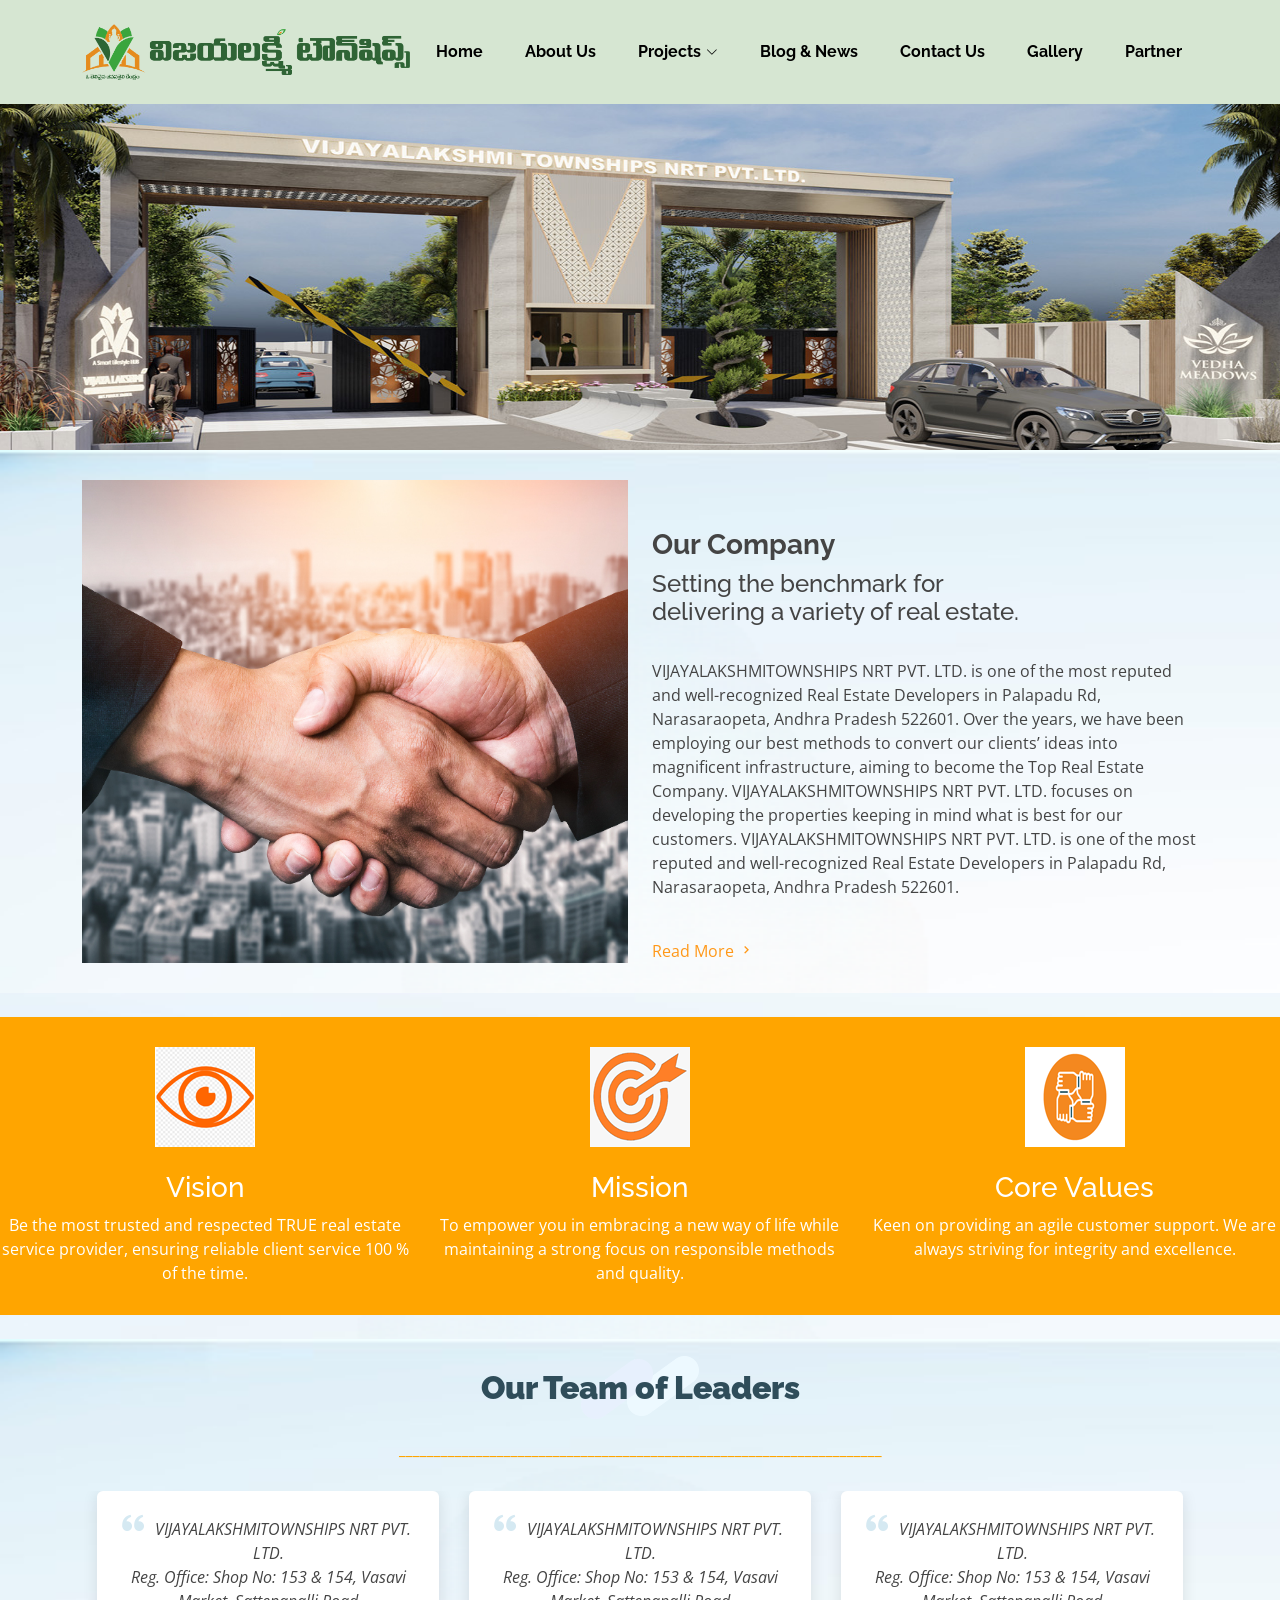
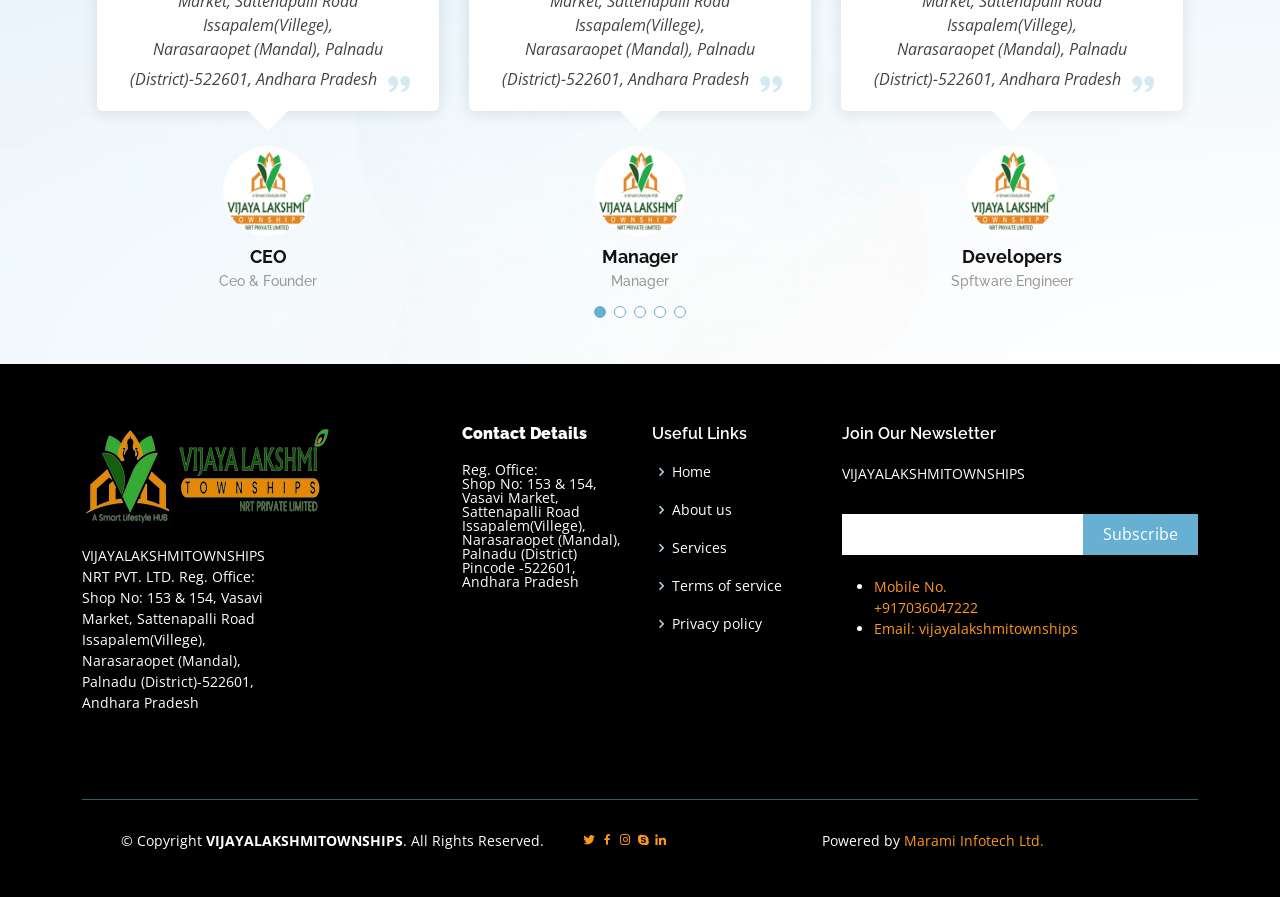
==== commit 775e35a4: "Update aboutus.html" ====
--- a/aboutus.html
+++ b/aboutus.html
@@ -47,7 +47,7 @@
         <h1 class="text-light">
           <!-- <a href="index.html"><span><img src="apple-touch-icon.png"></span></a></h1> -->
         <!-- Uncomment below if you prefer to use an image logo -->
-        <a href="index.html"><img src="assets/img/logo.png" alt="" class="img-fluid"></a>
+        <a href="index.html"><img src="assets/img/Logo.png" alt="" class="img-fluid"></a>
       </div>
 
       <nav id="navbar" class="navbar">
@@ -431,4 +431,4 @@
 
 </body>
 
-</html>+</html>
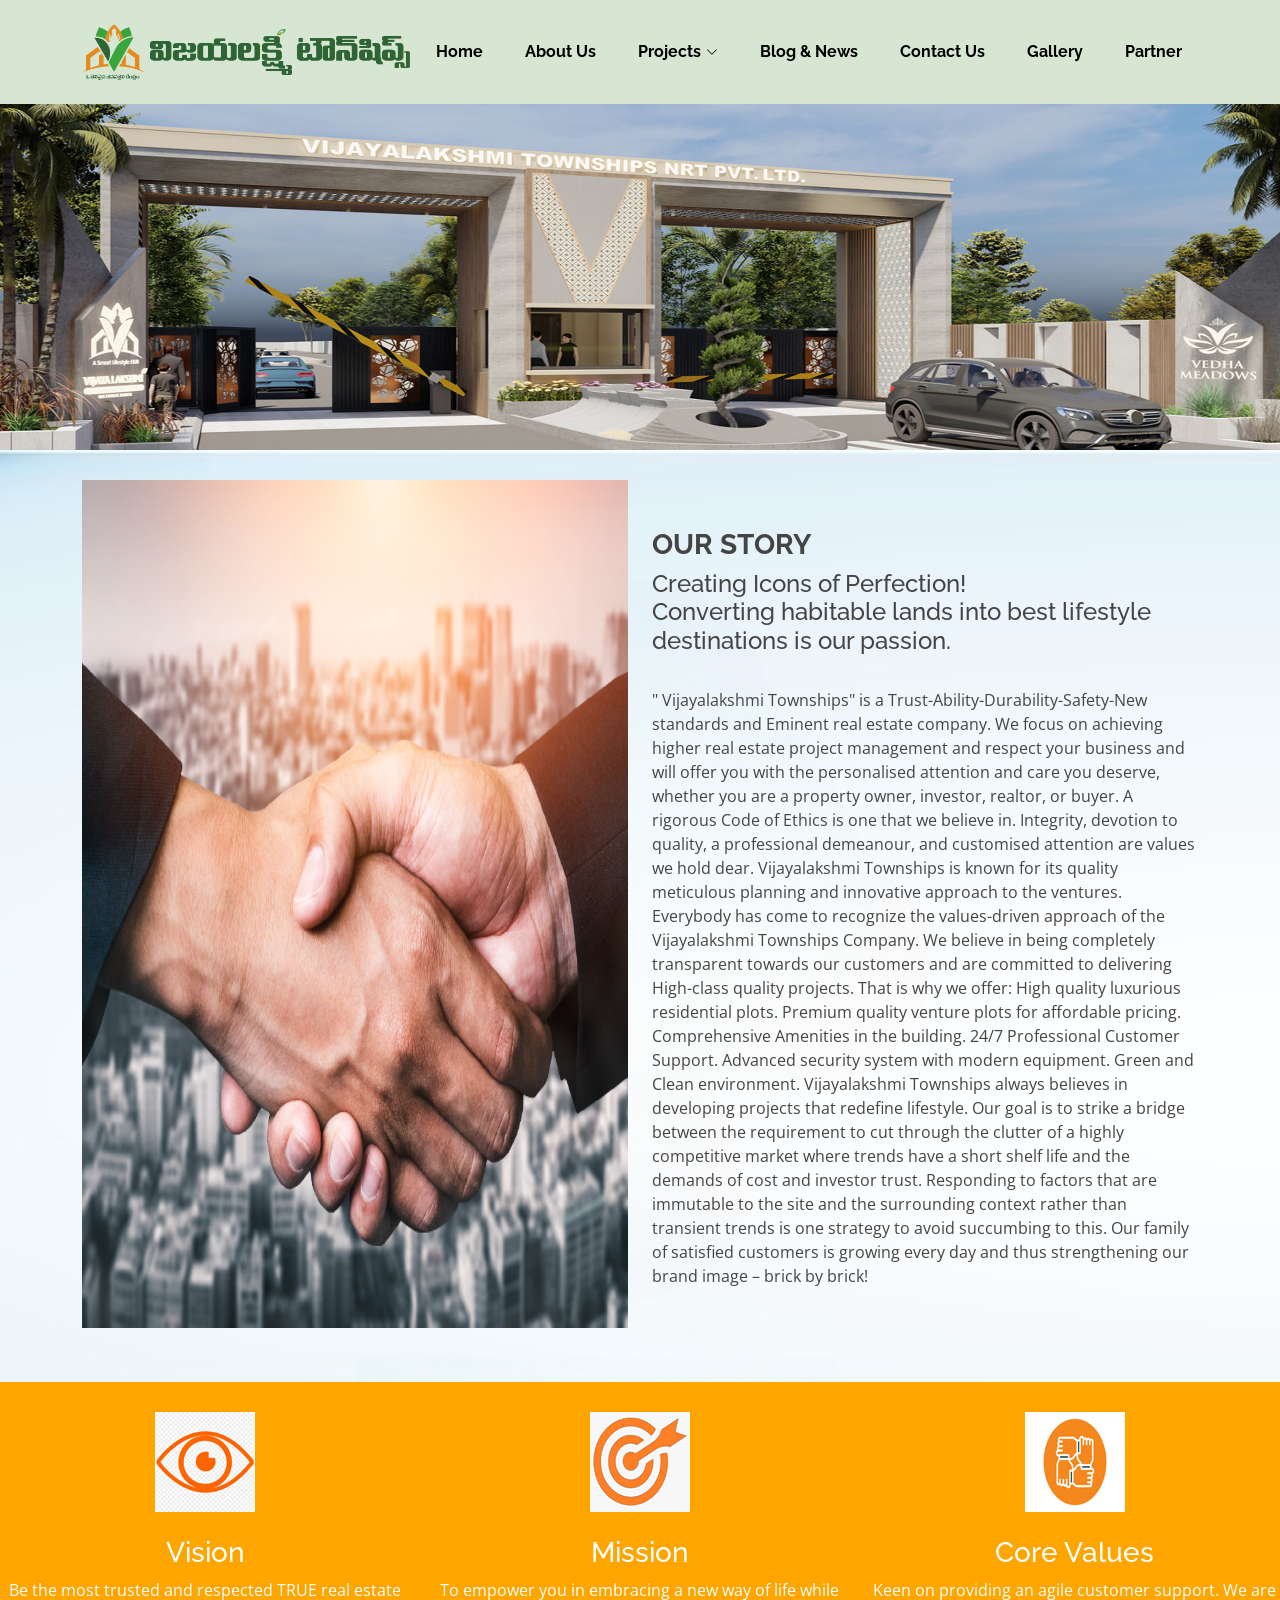
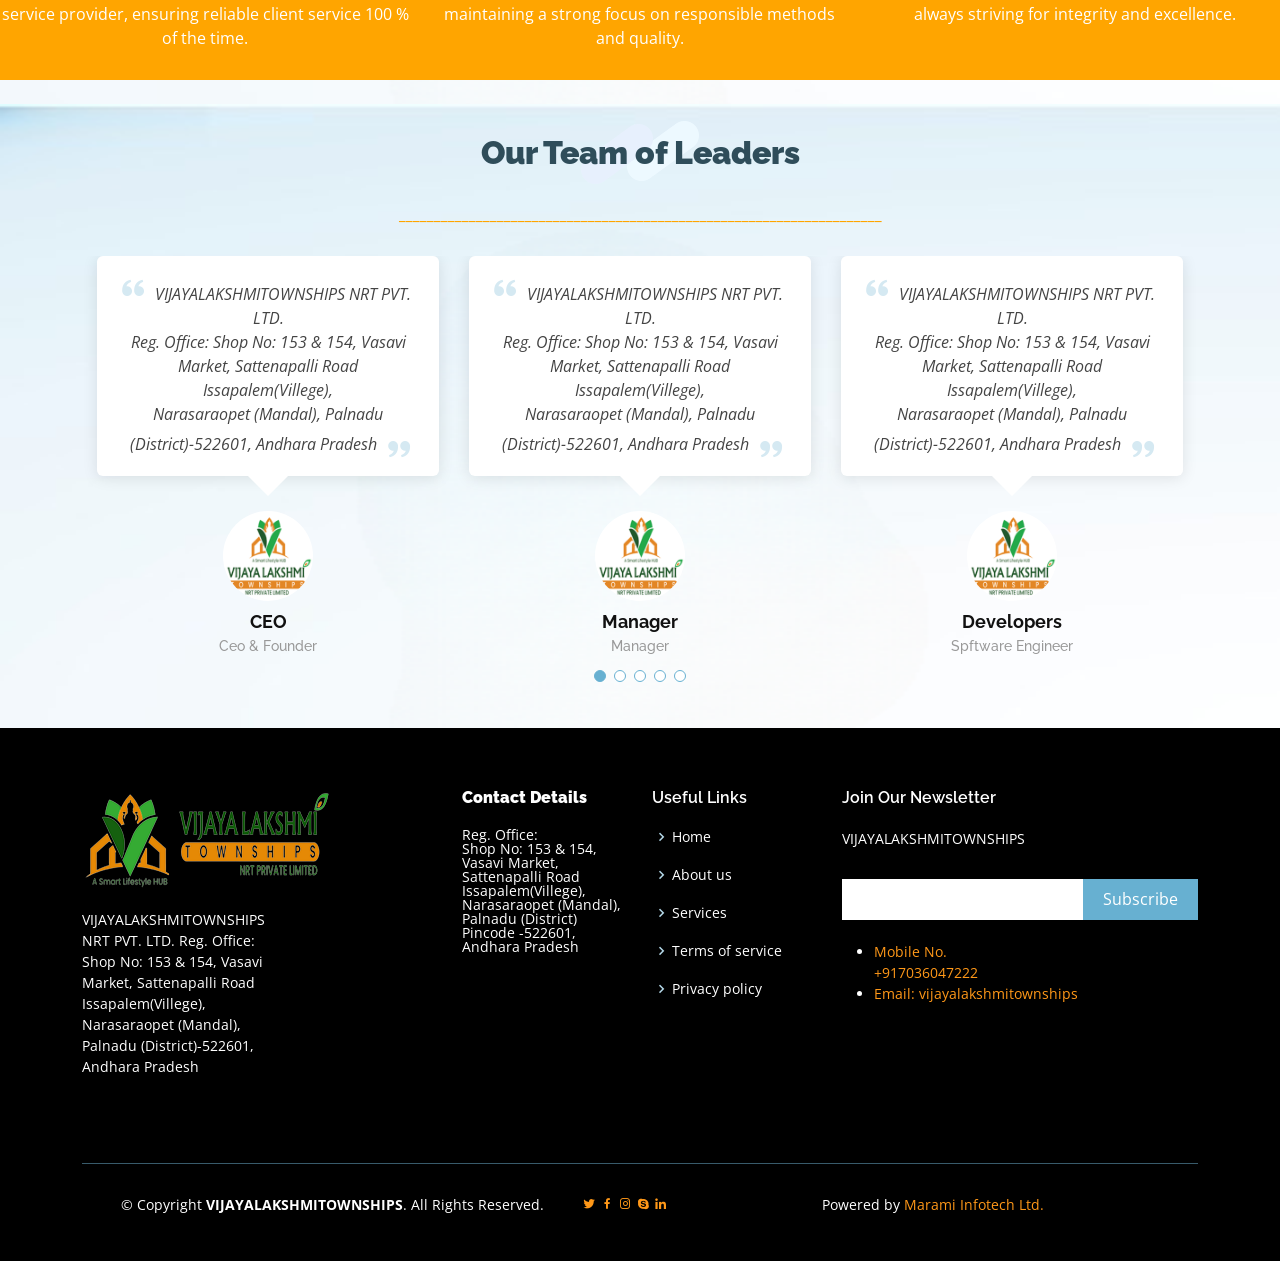
==== commit 90c2d1f5: "Logo Update About update" ====
--- a/aboutus.html
+++ b/aboutus.html
@@ -130,20 +130,29 @@
                 <br>  
                 <div class="col-md-6">
                   <div class="about-text"><br><br>
-                    <h3><b>Our <span class="color">Company</span></b></h3>
-                    <h4>Setting the benchmark for <br>delivering a variety of real estate.</h4><br>
-                    <p> VIJAYALAKSHMITOWNSHIPS NRT PVT. LTD. is one of the most reputed and well-recognized Real Estate Developers in Palapadu Rd, 
-                      Narasaraopeta, Andhra Pradesh 522601.      
-                      Over the years, we have been employing our best methods to convert our clients’ ideas into magnificent infrastructure, 
-                      aiming to become the Top Real Estate Company. VIJAYALAKSHMITOWNSHIPS NRT PVT. LTD. focuses on developing the properties keeping in mind 
-                      what is best for our customers.
-                      VIJAYALAKSHMITOWNSHIPS NRT PVT. LTD. is one of the most reputed and well-recognized Real Estate Developers in Palapadu Rd, 
-                      Narasaraopeta, Andhra Pradesh 522601.
+                    <h3><b>OUR  <span class="color">STORY</span></b></h3>
+                    <h4>Creating Icons of Perfection!<br>
+                      Converting habitable lands into best lifestyle destinations is our passion. </h4><br>
+                    <p> " Vijayalakshmi Townships" is a Trust-Ability-Durability-Safety-New standards and Eminent real estate company. 
+                      We focus on achieving higher real estate project management and respect your business and will offer you with the 
+                      personalised attention and care you deserve, whether you are a property owner, investor, realtor, or buyer. 
+                      A rigorous Code of Ethics is one that we believe in. Integrity, devotion to quality, a professional demeanour, and customised attention are values we hold dear.
+                      Vijayalakshmi Townships is known for its quality meticulous planning and innovative approach to the ventures. 
+                      Everybody has come to recognize the values-driven approach of the Vijayalakshmi Townships Company. We believe 
+                      in being completely transparent towards our customers and are committed to delivering High-class quality projects. 
+                      That is why we offer: High quality luxurious residential plots. Premium quality venture plots for affordable pricing. 
+                      Comprehensive Amenities in the building. 24/7 Professional Customer Support. Advanced security system with modern 
+                      equipment. Green and Clean environment.
+                      Vijayalakshmi Townships always believes in developing projects that redefine lifestyle. Our goal is to strike a 
+                      bridge between the requirement to cut through the clutter of a highly competitive market where trends have a short 
+                      shelf life and the demands of cost and investor trust. Responding to factors that are immutable to the site and the 
+                      surrounding context rather than transient trends is one strategy to avoid succumbing to this.
+                      Our family of satisfied customers is growing every day and thus strengthening our brand image – brick by brick!
                       </p>		<br>	
                       
                       <div>
                         
-                        <a href="aboutus.html" >Read More <i class="bx bx-chevron-right"></i> </a>				<br>						
+                        <!-- <a href="aboutus.html" >Read More <i class="bx bx-chevron-right"></i> </a>				<br>						 -->
                       </div>
                   </div>
                 </div>
@@ -431,4 +440,4 @@
 
 </body>
 
-</html>
+</html>
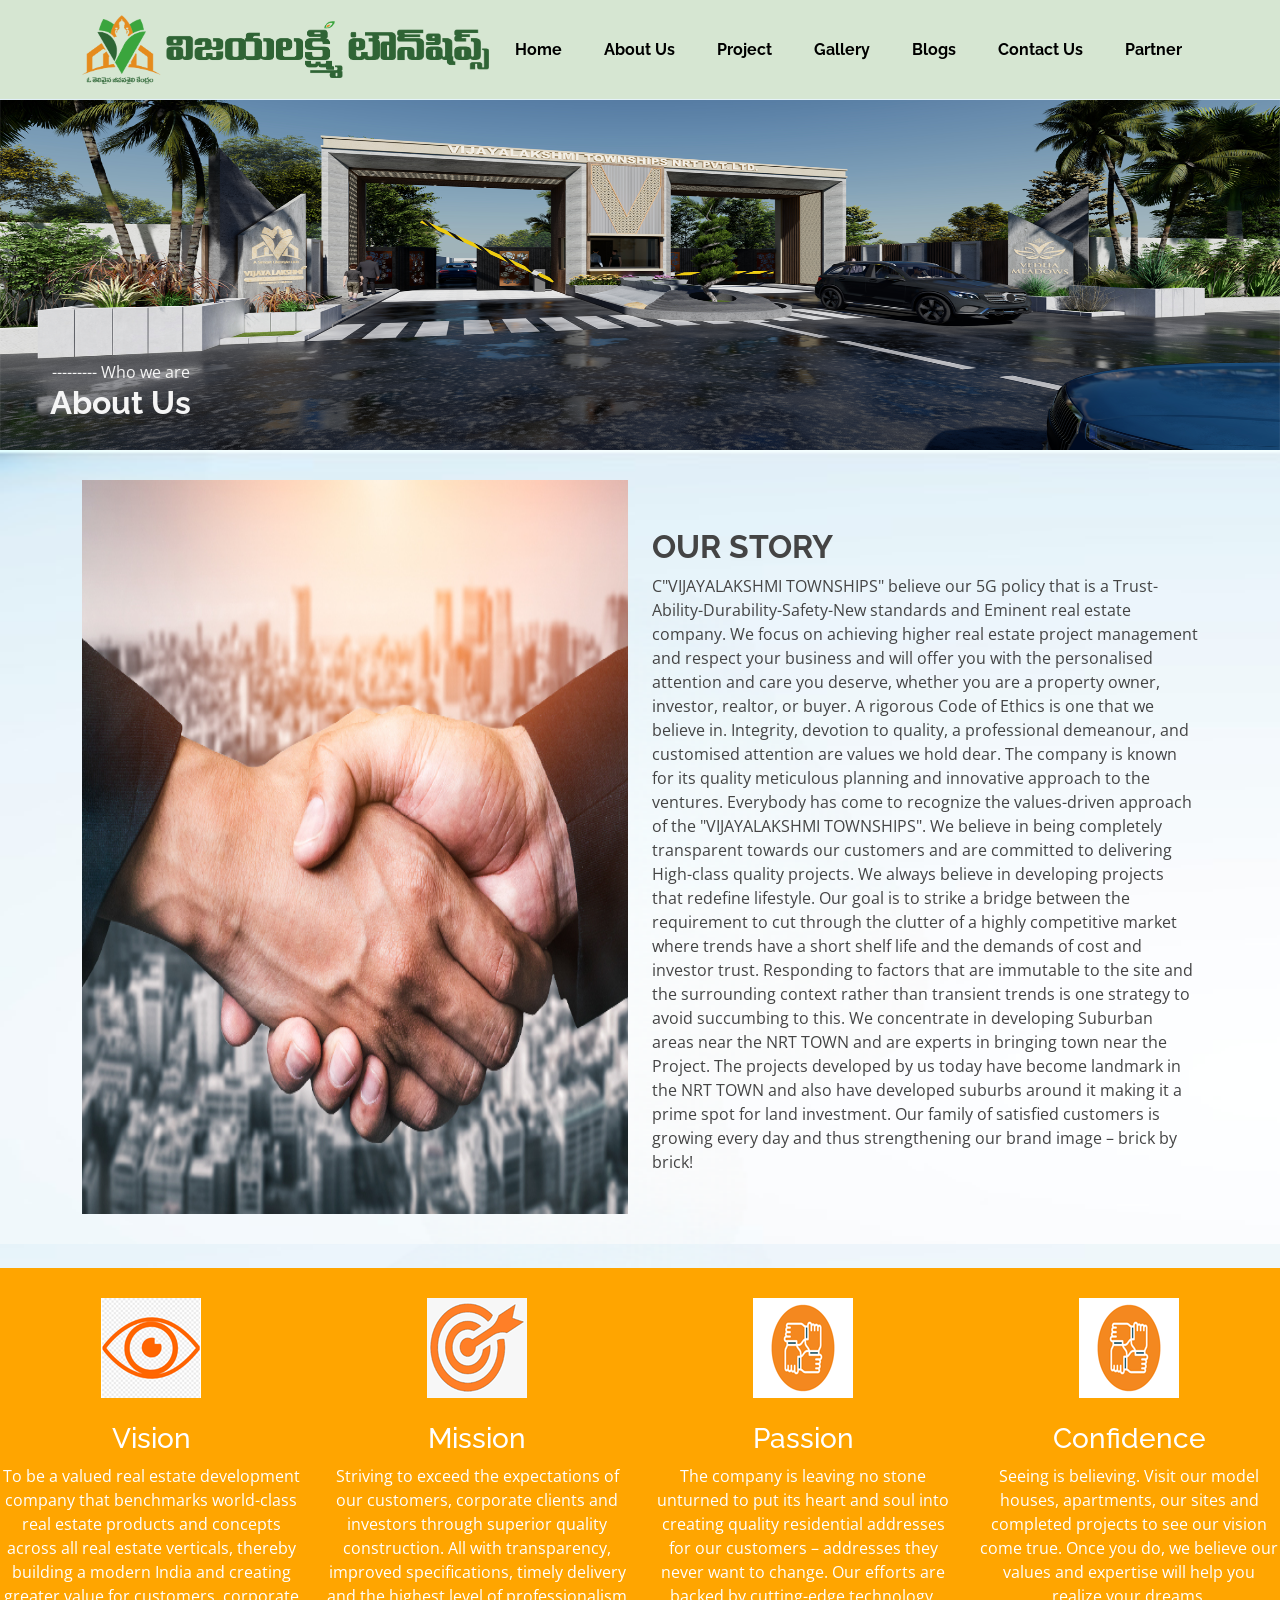
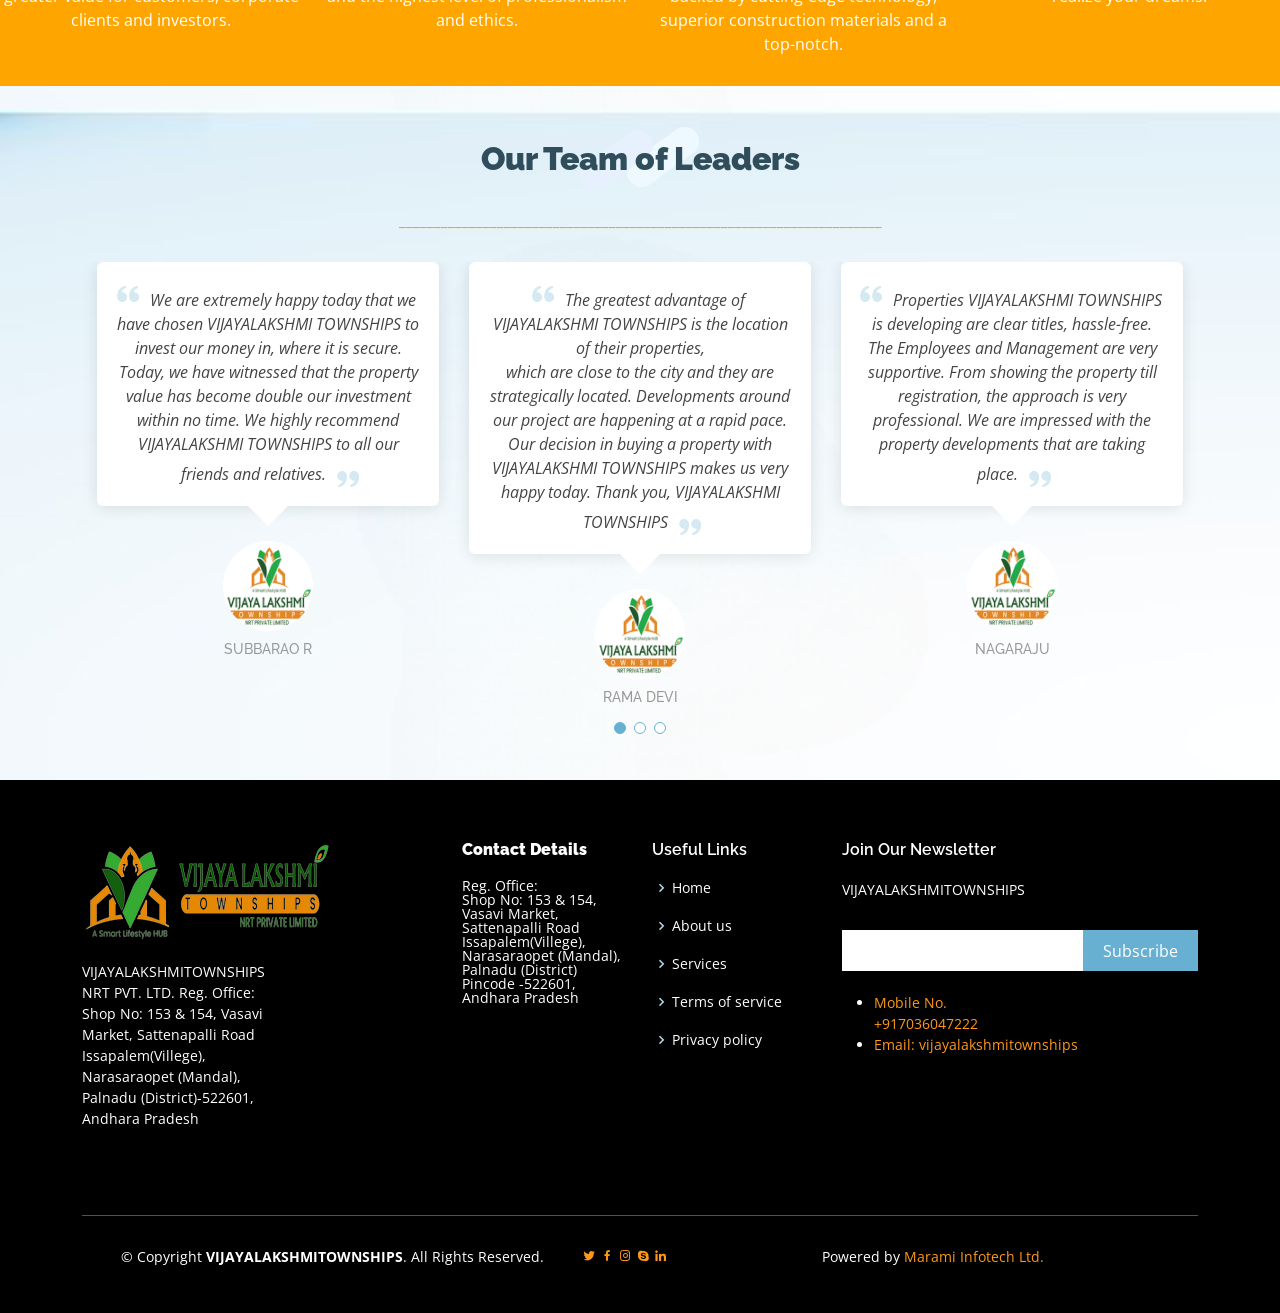
==== commit 9f6316c2: "Update Gallery Changes as per client" ====
--- a/aboutus.html
+++ b/aboutus.html
@@ -47,58 +47,22 @@
         <h1 class="text-light">
           <!-- <a href="index.html"><span><img src="apple-touch-icon.png"></span></a></h1> -->
         <!-- Uncomment below if you prefer to use an image logo -->
-        <a href="index.html"><img src="assets/img/Logo.png" alt="" class="img-fluid"></a>
+        <a href="index.html"><img src="assets/img/Logo.png" alt="" class="img-fluid" ></a>
       </div>
 
       <nav id="navbar" class="navbar">
         <ul>
           <li><a class="nav-link scrollto active" href="index.html">Home</a></li>
           <li><a class="nav-link scrollto" href="aboutus.html">About Us</a></li>
-          <li class="dropdown">
-            <a href="Projects.html"><span>Projects</span> <i class="bi bi-chevron-down"></i></a>
-            <ul>
-              <li><a href="Projects.html">OnGoing Projects</a></li>
-              <!-- <li class="dropdown"><a href="#"><span>Deep Drop Down</span> <i class="bi bi-chevron-right"></i></a>
-                <ul>
-                  <li><a href="#">Deep Drop Down 1</a></li>
-                  <li><a href="#">Deep Drop Down 2</a></li>
-                  <li><a href="#">Deep Drop Down 3</a></li>
-                  <li><a href="#">Deep Drop Down 4</a></li>
-                  <li><a href="#">Deep Drop Down 5</a></li>
-                </ul>
-              </li> -->
-              <li><a href="Projects.html">Completed Projects</a></li>
-              <!-- <li><a href="#">Drop Down 3</a></li>
-              <li><a href="#">Drop Down 4</a></li>     -->
-            </ul>
-          </li>
-          <li><a class="nav-link scrollto" href="BlogNews.html">Blog & News</a></li>
-          <li><a class="nav-link scrollto" href="ContactUs.html">Contact Us</a></li>
-          
+          <li><a class="nav-link scrollto" href="Projects.html">Project</a></li>
           <li><a class="nav-link scrollto" href="Gallery.html">Gallery</a></li>
-          <!-- <li class="dropdown"><a href="#"><span>Resale </span> <i class="bi bi-chevron-down"></i></a>
-            <ul>
-              <li><a href="#">Drop Down 1</a></li>
-              <li class="dropdown"><a href="#"><span>Deep Drop Down</span> <i class="bi bi-chevron-right"></i></a>
-                <ul>
-                  <li><a href="#">Deep Drop Down 1</a></li>
-                  <li><a href="#">Deep Drop Down 2</a></li>
-                  <li><a href="#">Deep Drop Down 3</a></li>
-                  <li><a href="#">Deep Drop Down 4</a></li>
-                  <li><a href="#">Deep Drop Down 5</a></li>
-                </ul>
-              </li>
-              <li><a href="#">Drop Down 2</a></li>
-              <li><a href="#">Drop Down 3</a></li>
-              <li><a href="#">Drop Down 4</a></li>
-            </ul>
-          </li> -->
-          <!-- <li><a class="nav-link scrollto" href="#">Careers</a></li> -->
-          
+          <li><a class="nav-link scrollto" href="BlogNews.html">Blogs</a></li>
+          <li><a class="nav-link scrollto" href="ContactUs.html">Contact Us</a></li>          
           <li><a class="nav-link scrollto" href="#">Partner</a></li>
         </ul>
         <i class="bi bi-list mobile-nav-toggle"></i>
-      </nav><!-- .navbar -->
+      </nav>
+      <!-- .navbar -->
 
     </div>
   </header>
@@ -112,10 +76,14 @@
   
     <!-- End Hero -->
 
-
-
-  <main id="main">
-    <img src="assets/img/Home/common.png"  style="height: 350px;margin-top: 100px;" height="100" width="100%" alt="" >
+    <!-- ======= Common Image Section ======= -->
+    <div class="container1">
+    <img src="assets/img/Home/common.png" style="height: 350px; margin-top: 100px;" height="100" width="100%" alt="" >
+    <div class="top-left">--------- Who we are<br>
+     <h2><b>About Us</b></h2>
+    </div>
+    </div>
+    <!-- ======= End Common Image Section ======= -->
 
 
        <!-- ======= About Section ======= -->
@@ -130,24 +98,26 @@
                 <br>  
                 <div class="col-md-6">
                   <div class="about-text"><br><br>
-                    <h3><b>OUR  <span class="color">STORY</span></b></h3>
-                    <h4>Creating Icons of Perfection!<br>
-                      Converting habitable lands into best lifestyle destinations is our passion. </h4><br>
-                    <p> " Vijayalakshmi Townships" is a Trust-Ability-Durability-Safety-New standards and Eminent real estate company. 
-                      We focus on achieving higher real estate project management and respect your business and will offer you with the 
-                      personalised attention and care you deserve, whether you are a property owner, investor, realtor, or buyer. 
-                      A rigorous Code of Ethics is one that we believe in. Integrity, devotion to quality, a professional demeanour, and customised attention are values we hold dear.
-                      Vijayalakshmi Townships is known for its quality meticulous planning and innovative approach to the ventures. 
-                      Everybody has come to recognize the values-driven approach of the Vijayalakshmi Townships Company. We believe 
-                      in being completely transparent towards our customers and are committed to delivering High-class quality projects. 
-                      That is why we offer: High quality luxurious residential plots. Premium quality venture plots for affordable pricing. 
-                      Comprehensive Amenities in the building. 24/7 Professional Customer Support. Advanced security system with modern 
-                      equipment. Green and Clean environment.
-                      Vijayalakshmi Townships always believes in developing projects that redefine lifestyle. Our goal is to strike a 
-                      bridge between the requirement to cut through the clutter of a highly competitive market where trends have a short 
-                      shelf life and the demands of cost and investor trust. Responding to factors that are immutable to the site and the 
-                      surrounding context rather than transient trends is one strategy to avoid succumbing to this.
+                    
+                    <h2><b>OUR  <span class="color">STORY</span></b></h2>
+                 <h3></h3>
+                    <p> C"VIJAYALAKSHMI TOWNSHIPS" believe our 5G policy that is a Trust-Ability-Durability-Safety-New standards 
+                      and Eminent real estate company. We focus on achieving higher real estate project management and respect your 
+                      business and will offer you with the personalised attention and care you deserve, whether you are a property owner, 
+                      investor, realtor, or buyer. A rigorous Code of Ethics is one that we believe in. Integrity, devotion to quality, a
+                       professional demeanour, and customised attention are values we hold dear.
+
+                      The company is known for its quality meticulous planning and innovative approach to the ventures. 
+                      Everybody has come to recognize the values-driven approach of the "VIJAYALAKSHMI TOWNSHIPS". We believe in being 
+                      completely transparent towards our customers and are committed to delivering High-class quality projects. We always 
+                      believe in developing projects that redefine lifestyle. Our goal is to strike a bridge between the requirement to cut
+                       through the clutter of a highly competitive market where trends have a short shelf life and the demands of cost and
+                        investor trust. Responding to factors that are immutable to the site and the surrounding context rather than transient
+                         trends is one strategy to avoid succumbing to this.
+                      We concentrate in developing Suburban areas near the NRT TOWN and are experts in bringing town near the Project. 
+                      The projects developed by us today have become landmark in the NRT TOWN and also have developed suburbs around it making it a prime spot for land investment.
                       Our family of satisfied customers is growing every day and thus strengthening our brand image – brick by brick!
+                      
                       </p>		<br>	
                       
                       <div>
@@ -166,20 +136,35 @@
           <!-- ======= Services Section ======= -->
           <section id="about" style="background-color: orange;" >
             <div class="row">
-              <div class="col-md-4" style="text-align:center;color:white;">
+              <div class="col-md-3" style="text-align:center;color:white;">
                 <img src="assets/img/Home/vision.png"><br><br>
                 <h3>Vision</h3>
-                  Be the most trusted and respected TRUE real estate service provider, ensuring reliable client service 100 % of the time.
-              </div>
-              <div class="col-md-4" style="text-align:center;color:white;">
+                To be a valued real estate development company that benchmarks world-class real estate products and concepts across all real 
+                estate verticals, thereby building a modern India and creating greater value for customers, corporate clients and investors.
+              </div>
+              <div class="col-md-3" style="text-align:center;color:white;">
                 <img src="assets/img/Home/mission.png"><br><br>
                 <h3>Mission</h3>
-                 To empower you in embracing a new way of life while maintaining a strong focus on responsible methods and quality.
-              </div>
-              <div class="col-md-4" style="text-align:center;color:white;">
+                Striving to exceed the expectations of our customers, corporate clients and investors through superior quality construction. 
+                All with transparency, improved specifications, timely delivery and the highest level of professionalism and ethics.
+              </div>
+              <!-- <div class="col-md-2" style="text-align:center;color:white;">
                 <img src="assets/img/Home/core.png"><br><br>
-                <h3>Core Values</h3>
-                    Keen on providing an agile customer support. We are always striving for integrity and excellence.
+                <h3>Values</h3>
+                To create residential wonders for customers, we create for ourselves without compromising on quality, authenticity and attention to detail. 
+                Embracing the foundational values culturally inherited from the founding of the organization.
+              </div> -->
+              <div class="col-md-3" style="text-align:center;color:white;">
+                <img src="assets/img/Home/core.png"><br><br>
+                <h3>Passion</h3>
+                The company is leaving no stone unturned to put its heart and soul into creating quality residential addresses for our customers – 
+                addresses they never want to change. Our efforts are backed by cutting-edge technology, superior construction materials and a top-notch.
+              </div>
+              <div class="col-md-3" style="text-align:center;color:white;">
+                <img src="assets/img/Home/core.png"><br><br>
+                <h3>Confidence</h3>
+                Seeing is believing. Visit our model houses, apartments, our sites and completed projects to see our vision come true. 
+                Once you do, we believe our values and expertise will help you realize your dreams.
               </div>
             </div>
                   
@@ -205,14 +190,14 @@
           <div class="testimonial-item">
             <p>
               <i class="bx bxs-quote-alt-left quote-icon-left"></i>
-              VIJAYALAKSHMITOWNSHIPS NRT PVT. LTD.<br>
-        Reg. Office: Shop No: 153 & 154, Vasavi Market, Sattenapalli Road Issapalem(Villege),<br>
-        Narasaraopet (Mandal), Palnadu (District)-522601, Andhara Pradesh
+              We are extremely happy today that we have chosen VIJAYALAKSHMI TOWNSHIPS to invest our money in, 
+              where it is secure. Today, we have witnessed that the property value has become double our investment within no time. 
+              We highly recommend VIJAYALAKSHMI TOWNSHIPS to all our friends and relatives.
               <i class="bx bxs-quote-alt-right quote-icon-right"></i>
             </p>
             <img src="assets/img/testimonials/testimonials-1.jpg" class="testimonial-img" alt="">
-            <h3>CEO</h3>
-            <h4>Ceo &amp; Founder</h4>
+            <h3></h3>
+            <h4>SUBBARAO R</h4>
           </div>
         </div><!-- End testimonial item -->
 
@@ -220,14 +205,14 @@
           <div class="testimonial-item">
             <p>
               <i class="bx bxs-quote-alt-left quote-icon-left"></i>
-              VIJAYALAKSHMITOWNSHIPS NRT PVT. LTD.<br>
-        Reg. Office: Shop No: 153 & 154, Vasavi Market, Sattenapalli Road Issapalem(Villege),<br>
-        Narasaraopet (Mandal), Palnadu (District)-522601, Andhara Pradesh
+              The greatest advantage of VIJAYALAKSHMI TOWNSHIPS is the location of their properties, <br>which are close to the city and 
+              they are strategically located. Developments around our project are happening at a rapid pace. 
+              Our decision in buying a property with VIJAYALAKSHMI TOWNSHIPS makes us very happy today. Thank you, VIJAYALAKSHMI TOWNSHIPS 
               <i class="bx bxs-quote-alt-right quote-icon-right"></i>
             </p>
             <img src="assets/img/testimonials/testimonials-2.jpg" class="testimonial-img" alt="">
-            <h3>Manager</h3>
-            <h4>Manager</h4>
+            <h3></h3>
+            <h4>RAMA DEVI</h4>
           </div>
         </div><!-- End testimonial item -->
 
@@ -235,18 +220,19 @@
           <div class="testimonial-item">
             <p>
               <i class="bx bxs-quote-alt-left quote-icon-left"></i>
-              VIJAYALAKSHMITOWNSHIPS NRT PVT. LTD.<br>
-        Reg. Office: Shop No: 153 & 154, Vasavi Market, Sattenapalli Road Issapalem(Villege),<br>
-        Narasaraopet (Mandal), Palnadu (District)-522601, Andhara Pradesh
+              Properties VIJAYALAKSHMI TOWNSHIPS is developing are clear titles, hassle-free. <br>The Employees and Management are very supportive. 
+              From showing the property till registration, 
+              the approach is very professional. We are impressed with the property developments that are taking place.
               <i class="bx bxs-quote-alt-right quote-icon-right"></i>
             </p>
             <img src="assets/img/testimonials/testimonials-3.jpg" class="testimonial-img" alt="">
-            <h3>Developers</h3>
-            <h4>Spftware Engineer</h4>
-          </div>
-        </div><!-- End testimonial item -->
-
-        <div class="swiper-slide">
+            <h3></h3>
+            <h4>NAGARAJU</h4>
+          </div>
+        </div>
+        <!-- End testimonial item -->
+
+        <!-- <div class="swiper-slide">
           <div class="testimonial-item">
             <p>
               <i class="bx bxs-quote-alt-left quote-icon-left"></i>
@@ -259,9 +245,10 @@
             <h3>Dr. XYZ</h3>
             <h4>Doctor</h4>
           </div>
-        </div><!-- End testimonial item -->
-
-        <div class="swiper-slide">
+        </div> -->
+        <!-- End testimonial item -->
+
+        <!-- <div class="swiper-slide">
           <div class="testimonial-item">
             <p>
               <i class="bx bxs-quote-alt-left quote-icon-left"></i>
@@ -274,7 +261,8 @@
             <h3>ABC</h3>
             <h4>Engineer</h4>
           </div>
-        </div><!-- End testimonial item -->
+        </div> -->
+        <!-- End testimonial item -->
 
       </div>
       <div class="swiper-pagination">
@@ -440,4 +428,4 @@
 
 </body>
 
-</html>+</html>
--- a/assets/css/style.css
+++ b/assets/css/style.css
@@ -85,7 +85,7 @@
   transition: all 0.5s;
   z-index: 997;
   transition: all 0.5s;
-  padding: 24px 0;
+  padding: 15px 0;
   background: rgb(214, 230, 210);
 }
 
@@ -543,6 +543,8 @@
 .about .container {
   position: relative;
   z-index: 10;
+  text-align: center;
+  color: white;
 }
 
 .about .content {
@@ -1447,3 +1449,16 @@
 .btn-primary {
   bs-btn-bg: #ff9818;
 }
+
+.container1 {
+  position: relative;
+  text-align: center;
+  color: white;
+}
+.top-left {
+  position: absolute;
+  bottom: 20px;
+  left: 50px;
+  color: whitesmoke;
+}
+
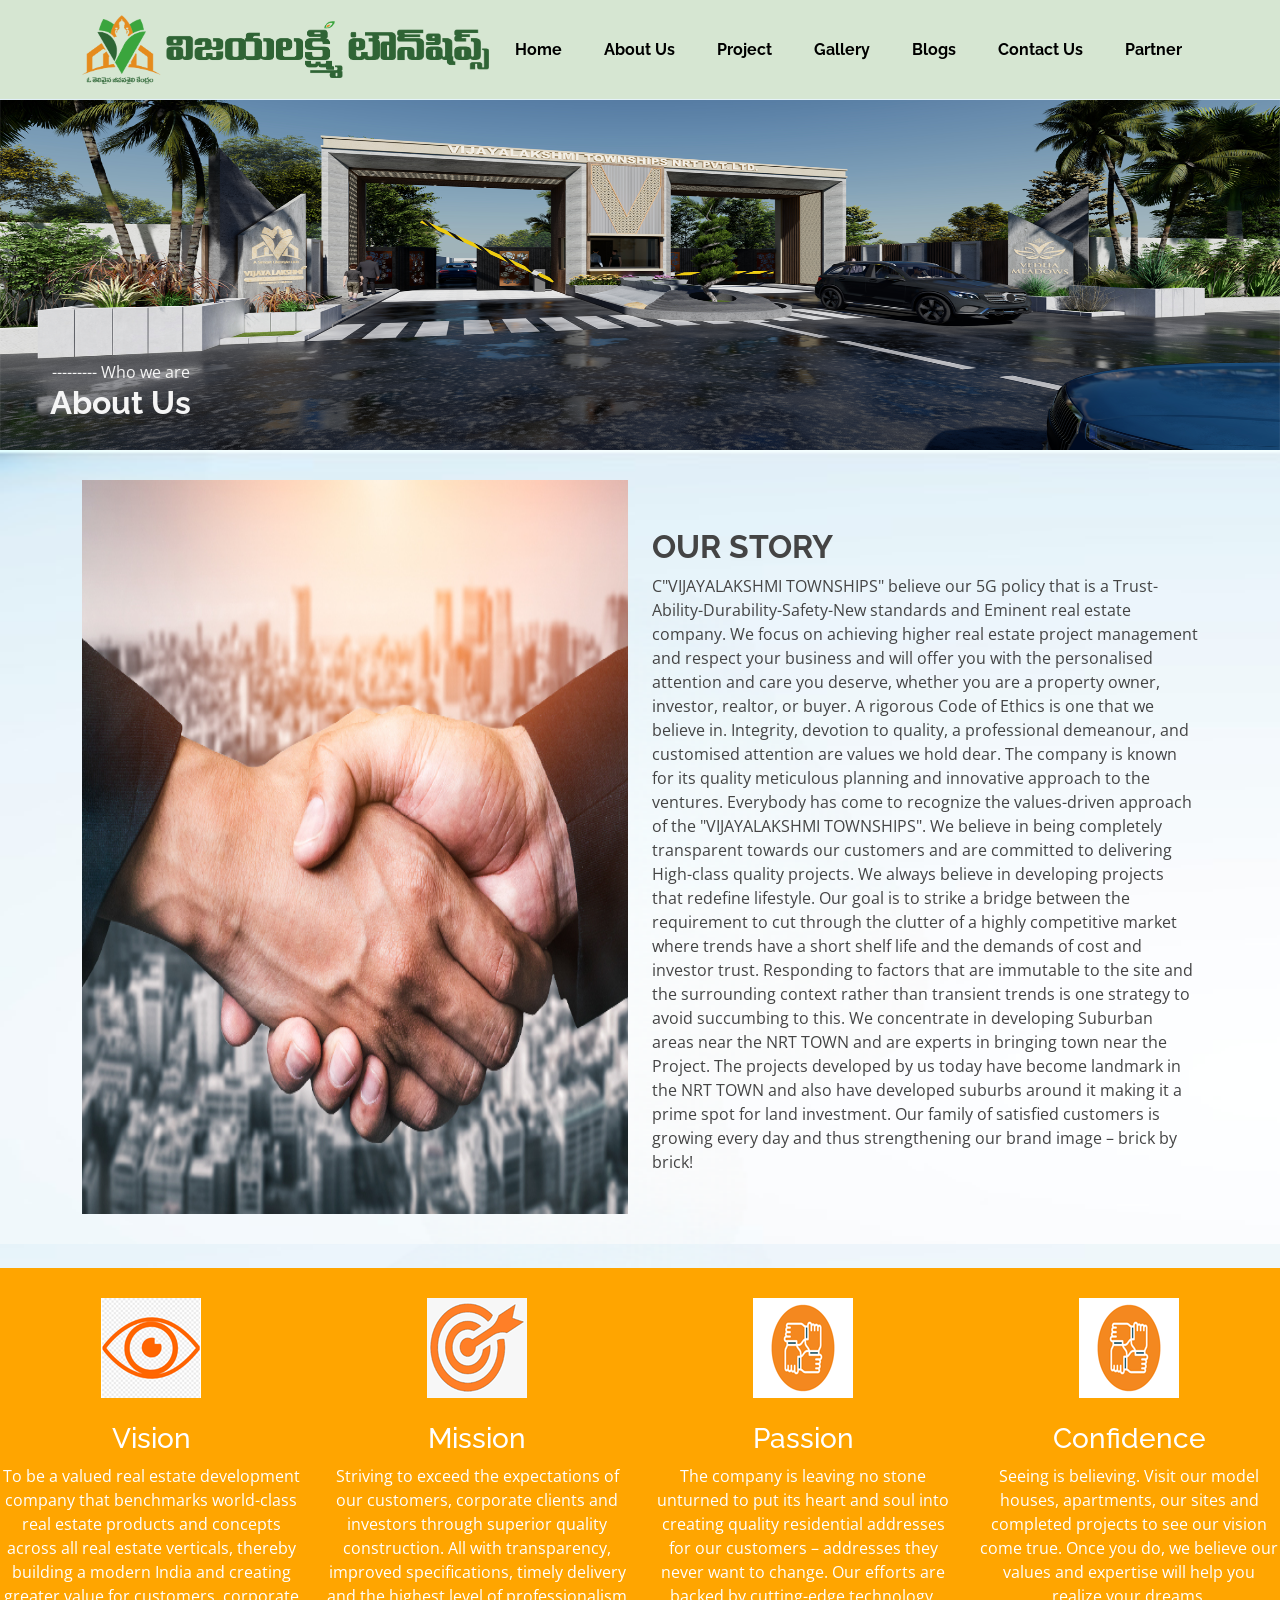
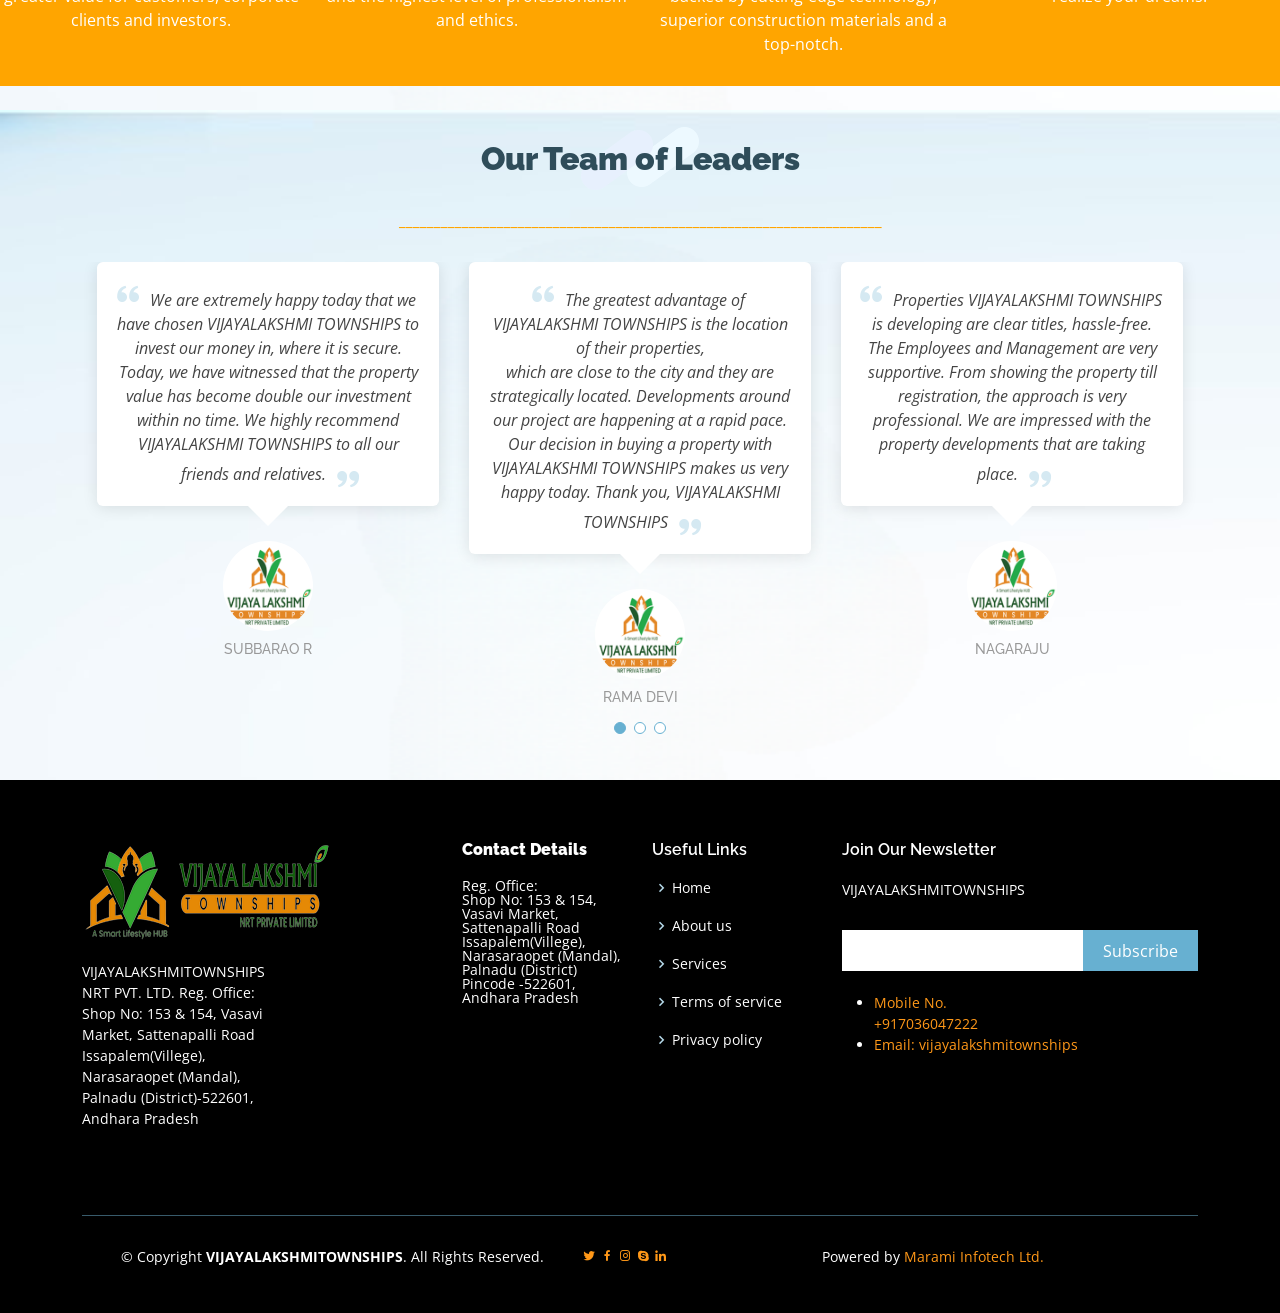
==== commit b11f0233: "Bug Fix Heading Update" ====
--- a/aboutus.html
+++ b/aboutus.html
@@ -80,7 +80,7 @@
     <div class="container1">
     <img src="assets/img/Home/common.png" style="height: 350px; margin-top: 100px;" height="100" width="100%" alt="" >
     <div class="top-left">--------- Who we are<br>
-     <h2><b>About Us</b></h2>
+     <h2 style="float: left;"><b>About Us</b></h2>
     </div>
     </div>
     <!-- ======= End Common Image Section ======= -->
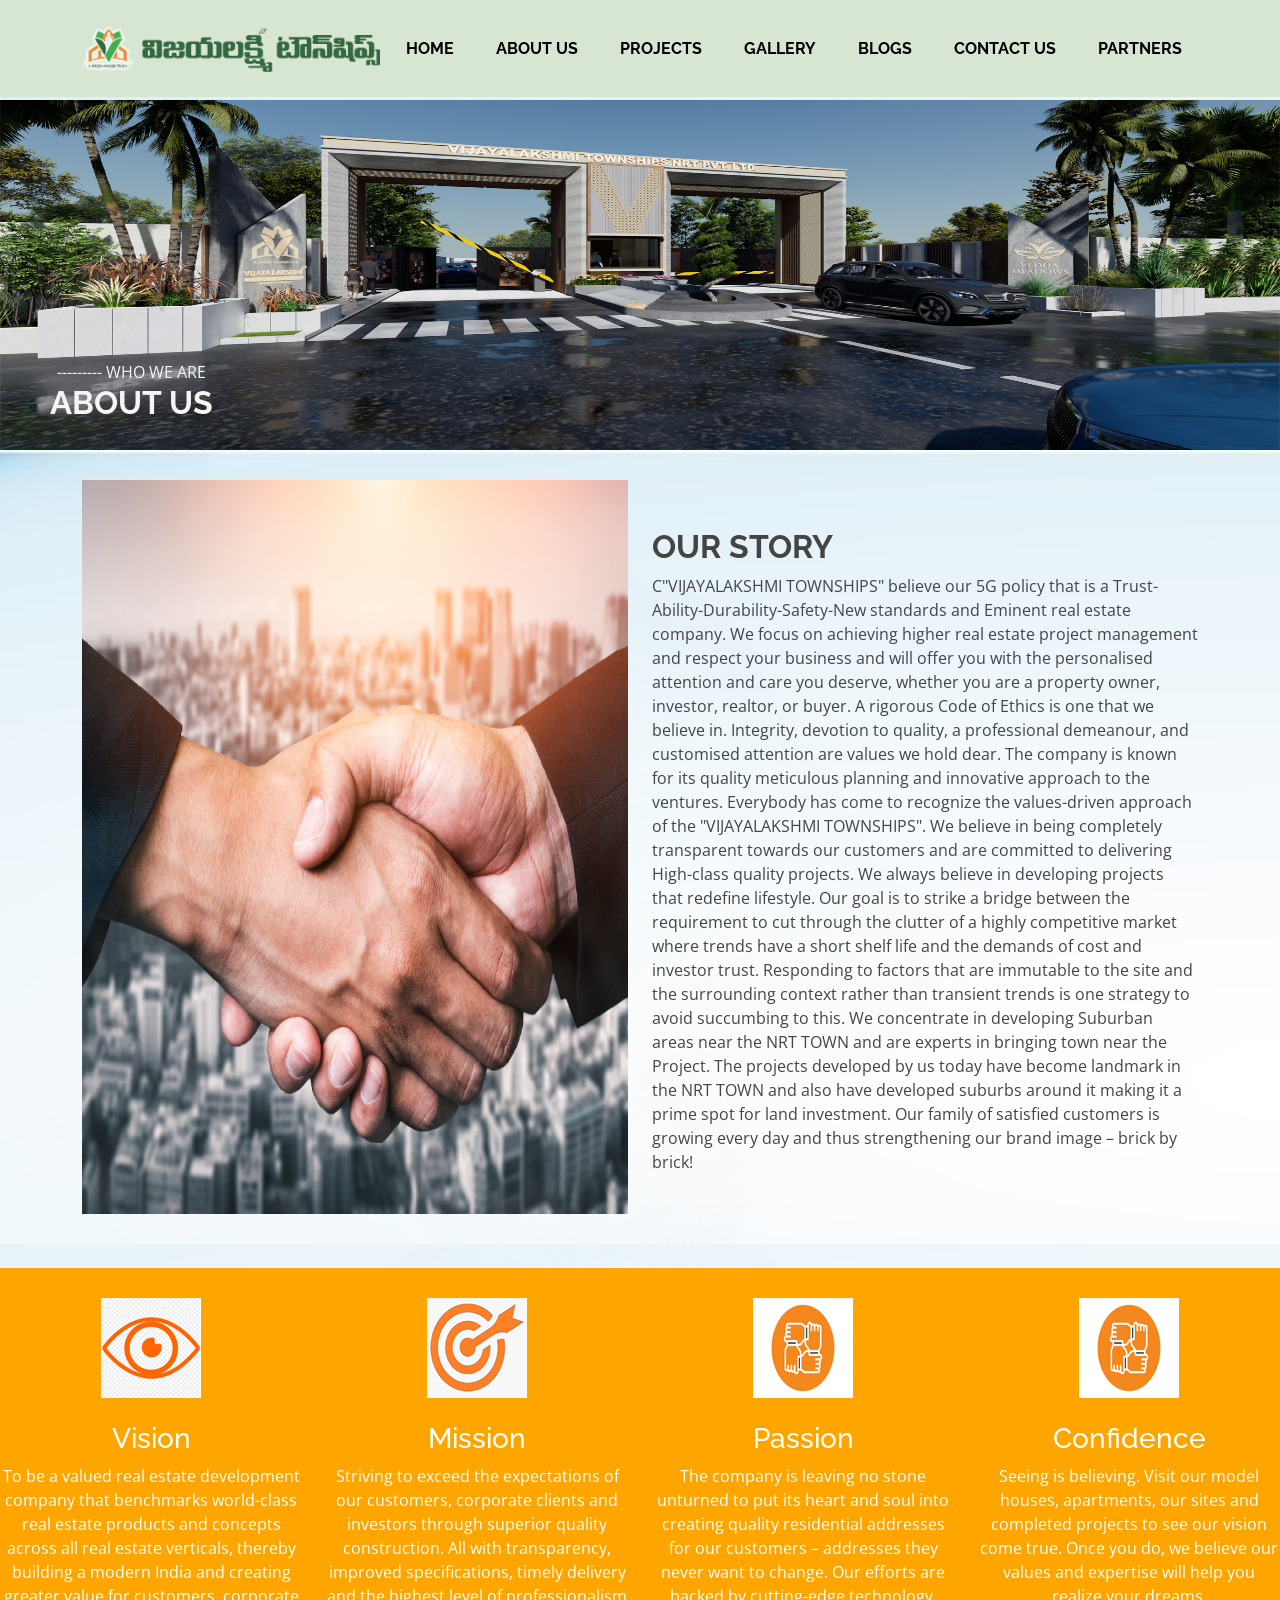
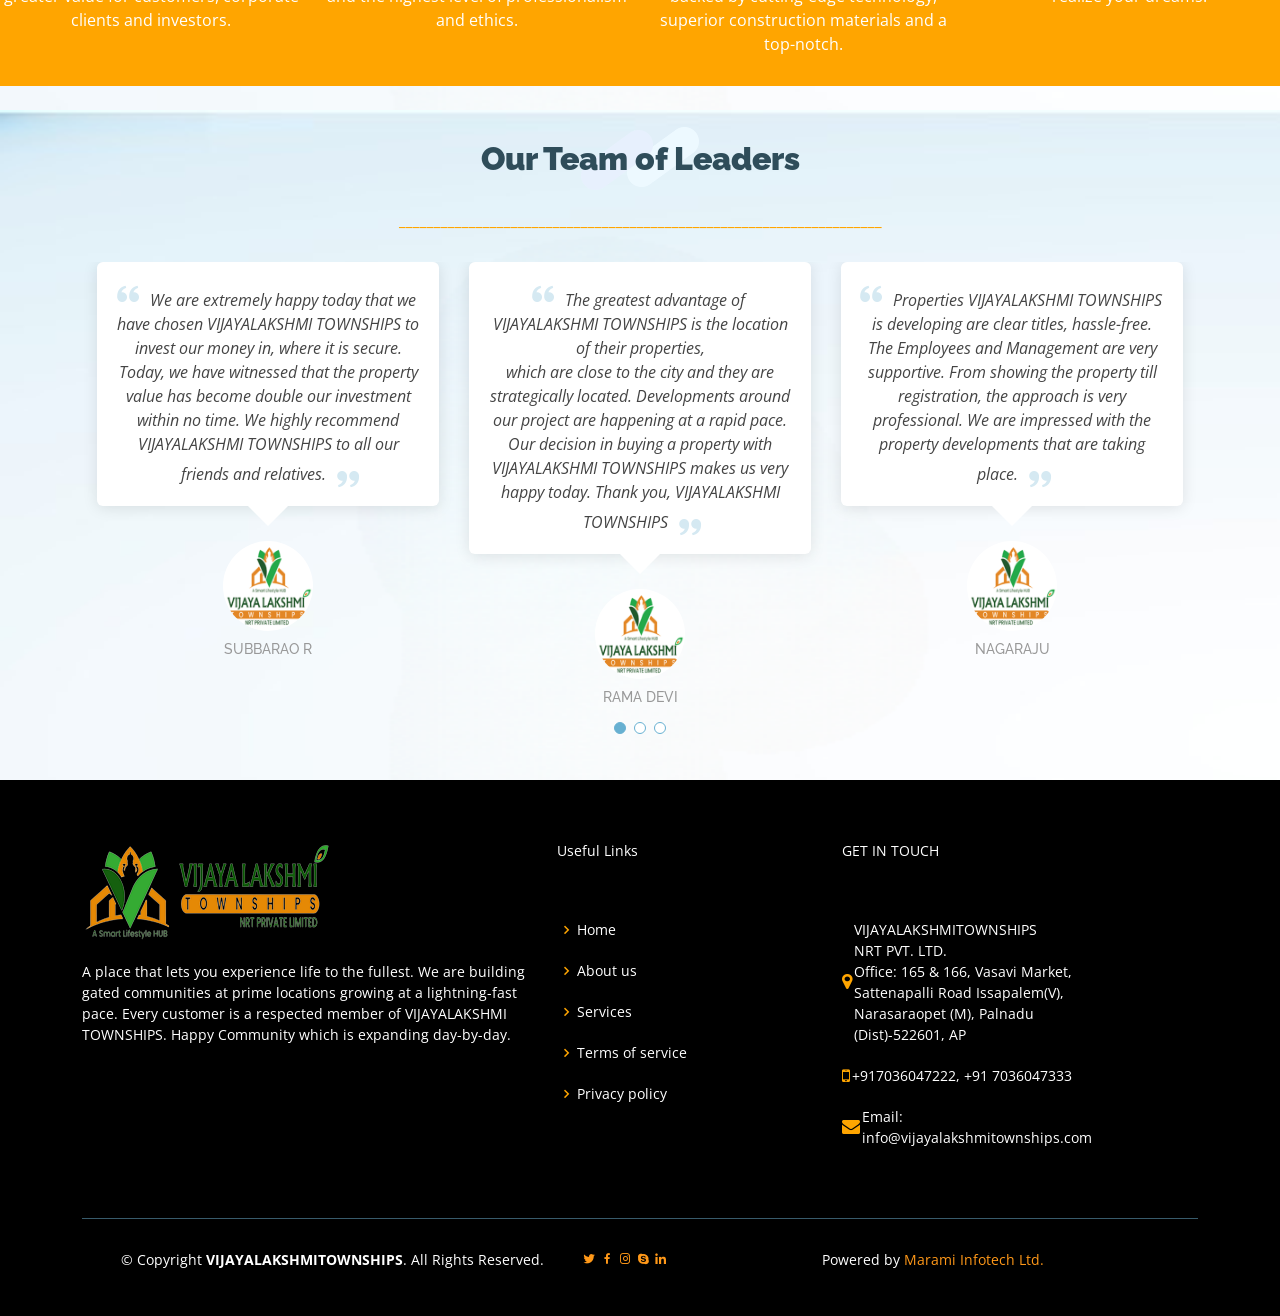
==== commit 439be552: "Footer Changed Footer update icon and text address" ====
--- a/aboutus.html
+++ b/aboutus.html
@@ -24,6 +24,9 @@
   <link href="assets/vendor/glightbox/css/glightbox.min.css" rel="stylesheet">
   <link href="assets/vendor/swiper/swiper-bundle.min.css" rel="stylesheet">
 
+  <link rel="stylesheet" href="https://cdnjs.cloudflare.com/ajax/libs/font-awesome/4.7.0/css/font-awesome.min.css">
+
+
   <!-- Template Main CSS File -->
   <link href="assets/css/style.css" rel="stylesheet">
 
@@ -52,13 +55,13 @@
 
       <nav id="navbar" class="navbar">
         <ul>
-          <li><a class="nav-link scrollto active" href="index.html">Home</a></li>
-          <li><a class="nav-link scrollto" href="aboutus.html">About Us</a></li>
-          <li><a class="nav-link scrollto" href="Projects.html">Project</a></li>
-          <li><a class="nav-link scrollto" href="Gallery.html">Gallery</a></li>
-          <li><a class="nav-link scrollto" href="BlogNews.html">Blogs</a></li>
-          <li><a class="nav-link scrollto" href="ContactUs.html">Contact Us</a></li>          
-          <li><a class="nav-link scrollto" href="#">Partner</a></li>
+          <li><a class="nav-link scrollto active" href="index.html">HOME</a></li>
+          <li><a class="nav-link scrollto" href="aboutus.html">ABOUT US</a></li>
+          <li><a class="nav-link scrollto" href="Projects.html">PROJECTS</a></li>
+          <li><a class="nav-link scrollto" href="Gallery.html">GALLERY</a></li>
+          <li><a class="nav-link scrollto" href="BlogNews.html">BLOGS</a></li>
+          <li><a class="nav-link scrollto" href="ContactUs.html">CONTACT US</a></li>          
+          <li><a class="nav-link scrollto" href="#">PARTNERS</a></li>
         </ul>
         <i class="bi bi-list mobile-nav-toggle"></i>
       </nav>
@@ -79,8 +82,8 @@
     <!-- ======= Common Image Section ======= -->
     <div class="container1">
     <img src="assets/img/Home/common.png" style="height: 350px; margin-top: 100px;" height="100" width="100%" alt="" >
-    <div class="top-left">--------- Who we are<br>
-     <h2 style="float: left;"><b>About Us</b></h2>
+    <div class="top-left">--------- WHO WE ARE<br>
+     <h2 style="float: right;"><b>ABOUT US</b></h2>
     </div>
     </div>
     <!-- ======= End Common Image Section ======= -->
@@ -282,25 +285,8 @@
       <div class="container">
         <div class="row">
 
-          <!-- <div class="col-lg-4 col-md-6">
-            <div class="footer-info">
-              <h3>VIJAYALAKSHMITOWNSHIPS</h3>
-              <p class="pb-3"><em>Reg. Office: Shop No: 153 & 154, Vasavi Market, Sattenapalli Road
-                Issapalem(Villege), Narasaraopet (Mandal), Palnadu (District)-522601, Andhara Pradesh</em></p>
-              <p>
-                <strong>Phone:</strong> +917036047222 , 7036047333<br>
-                <strong>Email:</strong> info@vijayalakshmitownships.com<br>
-              </p>
-              <div class="social-links mt-3">
-                <a href="#" class="twitter"><i class="bx bxl-twitter"></i></a>
-                <a href="#" class="facebook"><i class="bx bxl-facebook"></i></a>
-                <a href="#" class="instagram"><i class="bx bxl-instagram"></i></a>
-                <a href="#" class="google-plus"><i class="bx bxl-skype"></i></a>
-                <a href="#" class="linkedin"><i class="bx bxl-linkedin"></i></a>
-              </div>
-            </div>
-          </div> -->
-          <div class="col-lg-2 col-md-6 footer-links">
+
+          <div class="col-lg-5 col-md-6 footer-links">
             
              <img src="assets/img/logot.png" class="testimonial-img" alt="" ><br>
             <ul>
@@ -308,40 +294,16 @@
               
                 <p>
                   <br>
-                  VIJAYALAKSHMITOWNSHIPS NRT PVT. LTD.
-                  Reg. Office: Shop No: 153 & 154, Vasavi Market, Sattenapalli Road Issapalem(Villege),
-                  Narasaraopet (Mandal), Palnadu (District)-522601, Andhara Pradesh
+                  A place that lets you experience life to the fullest. We are building gated communities at prime locations growing at a lightning-fast pace. 
+                   Every customer is a respected member of VIJAYALAKSHMI TOWNSHIPS. Happy Community which is expanding day-by-day.
                 </p>
                 </li>
               
             </ul>
           </div>
-
-          <div class="col-lg-2 col-md-6 footer-links"></div>
-
-          <div class="col-lg-2 col-md-6 footer-links">
-            <h4><b> Contact Details</b></h4>
-            <ul>
-              <li><a href="https://goo.gl/maps/hcLhwtPkvPHZro9MA">Reg. Office: <br>
-                Shop No: 153 & 154, <br>
-                Vasavi Market, <br>
-                Sattenapalli Road<br>
-                Issapalem(Villege), <br>
-                Narasaraopet (Mandal),<br>
-                Palnadu (District)<br>
-                Pincode -522601,<br>
-                 Andhara Pradesh</a></li>
-              <!-- <li>
-                
-                <a href="tel:+917036047222">Mobile No.<br>+917036047222</a></li>
-              <li>
-               
-                <a href="mailto:info@vijayalakshmitownships.com">Email: vijayalakshmitownships</a><br></li> -->
-            </ul>
-            
-          </div>
-          <div class="col-lg-2 col-md-6 footer-links">
-            <h4>Useful Links</h4>
+          
+          <div class="col-lg-3 col-md-6 footer-links">
+            <p class="SubheadPara">Useful Links</p><br><br>
             <ul>
               <li><i class="bx bx-chevron-right"></i> <a href="#">Home</a></li>
               <li><i class="bx bx-chevron-right"></i> <a href="#">About us</a></li>
@@ -351,32 +313,16 @@
             </ul>
           </div>
 
-          <!-- <div class="col-lg-2 col-md-6 footer-links">
-            <h4>Our Services</h4>
+          <div class="col-lg-3 col-md-6 footer-links"> 
+            <p class="SubheadPara">GET IN TOUCH</p><br><br>   
             <ul>
-              <li><i class="bx bx-chevron-right"></i> <a href="#">Web Design</a></li>
-              <li><i class="bx bx-chevron-right"></i> <a href="#">Web Development</a></li>
-              <li><i class="bx bx-chevron-right"></i> <a href="#">Product Management</a></li>
-              <li><i class="bx bx-chevron-right"></i> <a href="#">Marketing</a></li>
-              <li><i class="bx bx-chevron-right"></i> <a href="#">Graphic Design</a></li>
-            </ul>
-          </div> -->
-
-          <div class="col-lg-4 col-md-6 footer-newsletter">
-            <h4>Join Our Newsletter</h4>
-            <p>VIJAYALAKSHMITOWNSHIPS</p>
-            <form action="" method="post">
-              <input type="email" name="email"><input type="submit" value="Subscribe">
-            </form>
-            <div>
-              <ul>
-                <br>
-              <li>
-                <!-- <i class="bx bx-chevron-right"></i> -->
-                <a href="tel:+917036047222">Mobile No.<br>+917036047222</a></li>
-              <li>
-                <!-- <i class="bx bx-chevron-right"></i>  -->
-                <a href="mailto:info@vijayalakshmitownships.com">Email: vijayalakshmitownships</a><br></li>
+              <li><i class="fa fa-map-marker"></i> <a href="https://goo.gl/maps/A9Gv7WaZxozYHRkM8">
+                VIJAYALAKSHMITOWNSHIPS<br> NRT PVT. LTD.<bR>
+                Office: 165 & 166, Vasavi Market, Sattenapalli Road
+                Issapalem(V), Narasaraopet (M), Palnadu (Dist)-522601, AP</a></li>
+              <li><i class="fa fa-mobile"></i>  <a href="tel:+917036047222">+917036047222, +91 7036047333</a></li>
+              <li><i class="fa fa-envelope"> </i> <a href="mailto:info@vijayalakshmitownships.com">Email: info@vijayalakshmitownships.com</a><br></li>
+
               </ul>
             </div>
           
--- a/assets/css/style.css
+++ b/assets/css/style.css
@@ -85,7 +85,7 @@
   transition: all 0.5s;
   z-index: 997;
   transition: all 0.5s;
-  padding: 15px 0;
+  padding: 25px 0;
   background: rgb(214, 230, 210);
 }
 
@@ -1121,7 +1121,7 @@
 # Contact
 --------------------------------------------------------------*/
 .contact {
-  padding-bottom: 80px;
+  /* padding-bottom: 80px; */
 }
 
 .contact .info-box {
@@ -1338,7 +1338,7 @@
 
 #footer .footer-top .footer-links ul i {
   padding-right: 2px;
-  color: #b5d9e9;
+  color: orange;
   font-size: 18px;
   line-height: 1;
 }
@@ -1357,7 +1357,6 @@
   color: #fff;
   transition: 0.3s;
   display: inline-block;
-  line-height: 1;
 }
 
 #footer .footer-top .footer-links ul a:hover {
@@ -1461,4 +1460,29 @@
   left: 50px;
   color: whitesmoke;
 }
-
+/* Next & previous buttons */
+.prev, .next {
+  cursor: pointer;
+  position: absolute;
+  top: 50%;
+  width: auto;
+  padding: 16px;
+  margin-top: -22px;
+  color: white;
+  font-weight: bold;
+  font-size: 18px;
+  transition: 0.6s ease;
+  border-radius: 0 3px 3px 0;
+  user-select: none;
+}
+
+/* Position the "next button" to the right */
+.next {
+  right: 0;
+  border-radius: 3px 0 0 3px;
+}
+
+/* On hover, add a black background color with a little bit see-through */
+.prev:hover, .next:hover {
+  background-color: rgba(0,0,0,0.8);
+}
